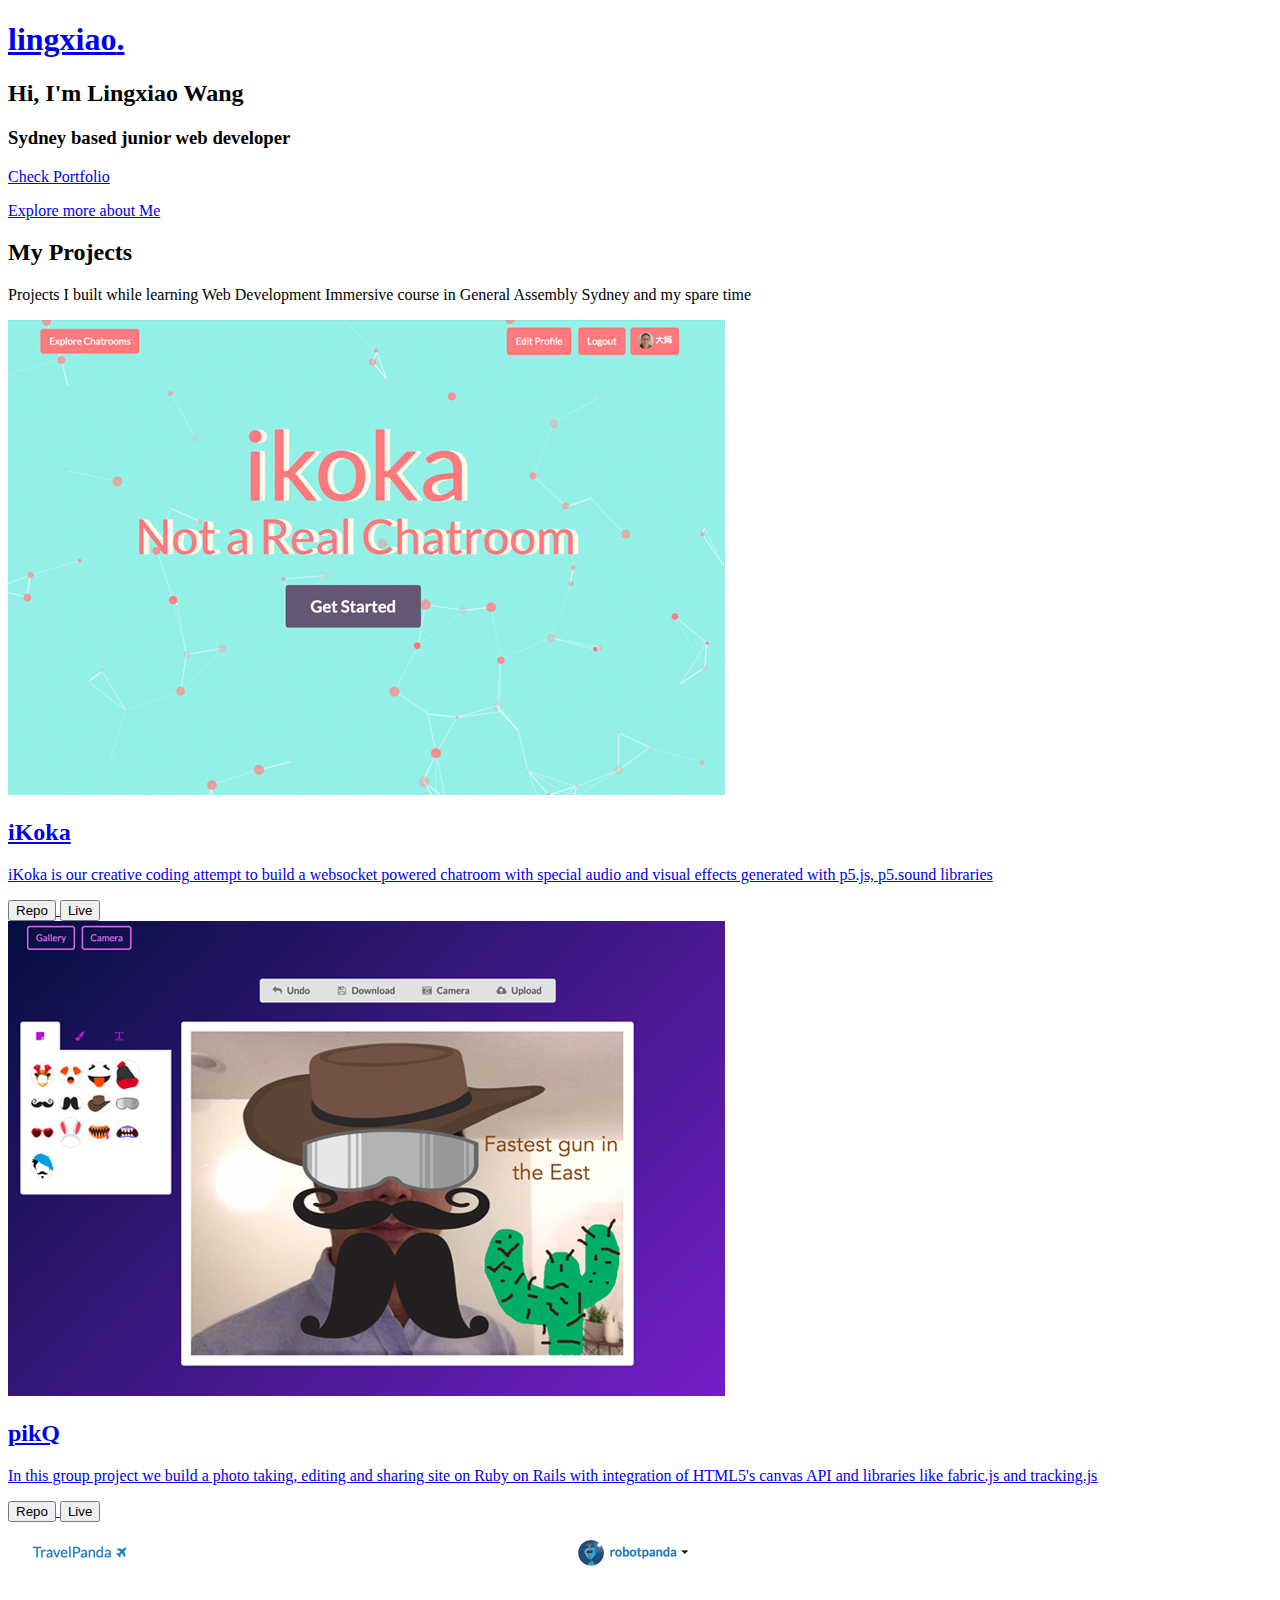
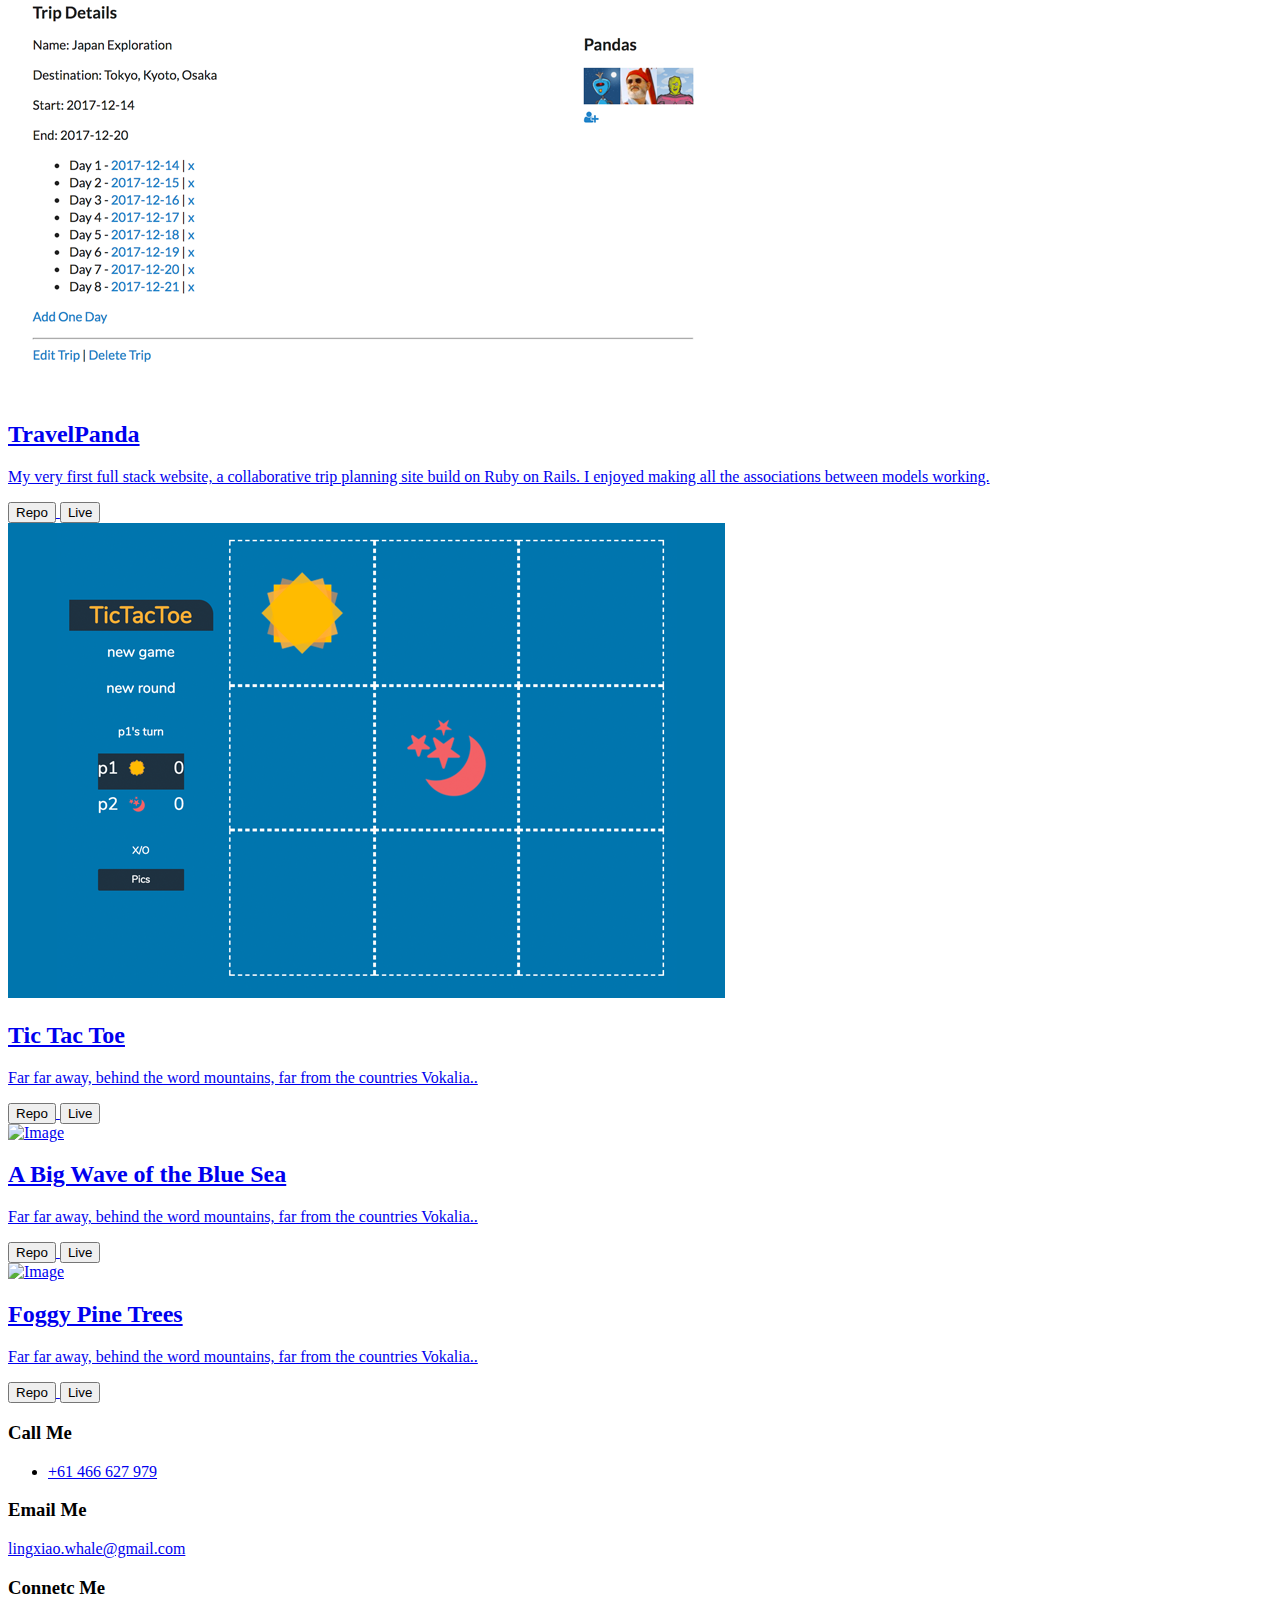
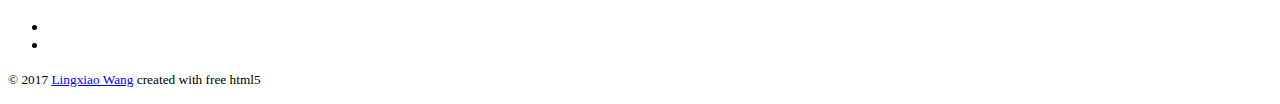
==== index.html @ 9fda2fe1 "meet" ====
<!DOCTYPE html>
	<head>
		<meta charset="utf-8">
		<meta http-equiv="X-UA-Compatible" content="IE=edge">
		<title>Lingxiao Wang</title>
		<meta name="viewport" content="width=device-width, initial-scale=1">

		<link href='https://fonts.googleapis.com/css?family=Roboto:400,100,300,600,400italic,700' rel='stylesheet' type='text/css'>
		<!-- Animate.css -->
		<link rel="stylesheet" href="css/animate.css">
		<!-- Flexslider -->
		<link rel="stylesheet" href="css/flexslider.css">
		<!-- Icomoon Icon Fonts-->
		<link rel="stylesheet" href="css/icomoon.css">
		<!-- Magnific Popup -->
		<link rel="stylesheet" href="css/magnific-popup.css">
		<!-- Bootstrap  -->
		<link rel="stylesheet" href="css/bootstrap.css">
		<!-- color theme: turquoise -->
		<link rel="stylesheet" href="css/turquoise.css">
		<!-- Modernizr JS -->
		<script src="js/modernizr-2.6.2.min.js"></script>
	</head>


	<body>

	<!-- Loader -->
	<div class="fh5co-loader"></div>

	<div id="fh5co-page">
		<section id="fh5co-header">
			<div class="container">
				<nav role="navigation">
					<h1 id="fh5co-logo"><a href="index.html">lingxiao<span>.</span></a></h1>
				</nav>
			</div>
		</section>
		<!-- #fh5co-header -->

		<section id="fh5co-hero" class="js-fullheight" style="background-image: url(images/hero_bg.jpg);" data-next="yes">
			<div class="fh5co-overlay"></div>
			<div class="container">
				<div class="fh5co-intro js-fullheight">
					<div class="fh5co-intro-text">
						<div class="fh5co-left-position">
							<h2 class="animate-box">Hi, I'm Lingxiao Wang</h2>
							<h3 class="animate-box">Sydney based junior web developer</h3>
							<p class="animate-box">
								<a href="#fh5co-projects" class="btn btn-primary">Check Portfolio</a>
							</p>
						</div>
					</div>
				</div>
			</div>
			<div class="fh5co-learn-more animate-box">
				<a href="#" class="scroll-btn">
					<span class="text">Explore more about Me</span>
					<span class="arrow"><i class="icon-chevron-down"></i></span>
				</a>
			</div>
		</section>
		<!-- END #fh5co-hero -->


		<section id="fh5co-projects">
			<div class="container">
				<div class="row row-bottom-padded-md">
					<div class="col-md-6 col-md-offset-3 text-center">
						<h2 class="fh5co-lead animate-box">My Projects</h2>
						<p class="fh5co-sub-lead animate-box">Projects I built while learning Web Development Immersive course in General Assembly Sydney and my spare time </p>
					</div>
				</div>
				<div class="row">

					<div class="col-md-4 col-sm-6 col-xxs-12 animate-box">
						<a href="images/img_ikoka.png" class="fh5co-project-item image-popup">
							<img src="images/img_ikoka.png" alt="Image" class="img-responsive">
							<div class="fh5co-text">
								<h2>iKoka</h2>
								<p>iKoka is our creative coding attempt to build a websocket powered chatroom with special audio and visual effects generated with p5.js, p5.sound libraries</p>
								<button href="https://github.com/unicar9/project3-ikoka" class="btn btn-primary">Repo</button>
								<button href="https://ikoka-ga.herokuapp.com/" class="btn btn-primary">Live</button>
							</div>
						</a>
					</div>

					<div class="col-md-4 col-sm-6 col-xxs-12 animate-box">
						<a href="images/img_pikq.png" class="fh5co-project-item image-popup">
							<img src="images/img_pikq.png" alt="Image" class="img-responsive">
							<div class="fh5co-text">
								<h2>pikQ</h2>
								<p> In this group project we build a photo taking, editing and sharing site on Ruby on Rails with integration of HTML5's canvas API and libraries like fabric.js and tracking.js</p>
								<button href="https://github.com/Ryan-ruan/project2" class="btn btn-primary">Repo</button>
								<button href="http://pikq.herokuapp.com/" class="btn btn-primary">Live</button>
							</div>
						</a>
					</div>

					<div class="col-md-4 col-sm-6 col-xxs-12 animate-box">
						<a href="images/img_panda.png" class="fh5co-project-item image-popup">
							<img src="images/img_panda.png" alt="Image" class="img-responsive">
							<div class="fh5co-text">
								<h2>TravelPanda</h2>
								<p>My very first full stack website, a collaborative trip planning site build on Ruby on Rails. I enjoyed making all the associations between models working.</p>
								<button href="https://github.com/douMax/project1" class="btn btn-primary">Repo</button>
								<button href="http://you-project.herokuapp.com/" class="btn btn-primary">Live</button>
							</div>
						</a>
					</div>

					<div class="col-md-4 col-sm-6 col-xxs-12 animate-box">
						<a href="images/img_tic.png" class="fh5co-project-item image-popup">
							<img src="images/img_tic.png" alt="Image" class="img-responsive">
							<div class="fh5co-text">
								<h2>Tic Tac Toe</h2>
								<p>Far far away, behind the word mountains, far from the countries Vokalia..</p>
								<button href="https://github.com/douMax/tictactoe" class="btn btn-primary">Repo</button>
								<button href="https://doumax.github.io/tictactoe/" class="btn btn-primary">Live</button>
							</div>
						</a>
					</div>

					<div class="col-md-4 col-sm-6 col-xxs-12 animate-box">
						<a href="images/img_5.jpg" class="fh5co-project-item image-popup">
							<img src="images/img_5.jpg" alt="Image" class="img-responsive">
							<div class="fh5co-text">
								<h2>A Big Wave of the Blue Sea</h2>
								<p>Far far away, behind the word mountains, far from the countries Vokalia..</p>
								<button href="#" class="btn btn-primary">Repo</button>
								<button href="#" class="btn btn-primary">Live</button>
							</div>
						</a>
					</div>

					<div class="col-md-4 col-sm-6 col-xxs-12 animate-box">
						<a href="images/img_6.jpg" class="fh5co-project-item image-popup">
							<img src="images/img_6.jpg" alt="Image" class="img-responsive">
							<div class="fh5co-text">
								<h2>Foggy Pine Trees</h2>
								<p>Far far away, behind the word mountains, far from the countries Vokalia..</p>
								<button href="#" class="btn btn-primary">Repo</button>
								<button href="#" class="btn btn-primary">Live</button>
							</div>
						</a>
					</div>


				</div>
			</div>
		</section>
		<!-- END #fh5co-projects -->




		<footer id="fh5co-footer">
			<div class="container">
				<div class="row row-bottom-padded-md">
					<div class="col-md-3 col-sm-6 col-xs-12 animate-box">
						<div class="fh5co-footer-widget">
							<h3>Call Me</h3>
							<ul class="fh5co-links">
								<li><a href="#">+61 466 627 979</a></li>
							</ul>
						</div>
					</div>


					<div class="col-md-3 col-sm-6 col-xs-12 animate-box">
						<div class="fh5co-footer-widget">
							<h3>Email Me</h3>
							<p>
								<a href="mailto:lingxiao.whale@gmail.com">lingxiao.whale@gmail.com</a>
							</p>
						</div>
					</div>

					<div class="col-md-3 col-sm-6 col-xs-12 animate-box">
						<div class="fh5co-footer-widget">
							<h3>Connetc Me</h3>
							<ul class="fh5co-social">
								<li><a href="https://www.linkedin.com/in/lingxiao-w/" target="_blank"><i class="icon-linkedin"></i></a></li>
								<li><a href="https://github.com/douMax" target="_blank"><i class="icon-github"></i></a></li>
							</ul>
						</div>
					</div>

				</div>

			</div>
			<div class="fh5co-copyright animate-box">
				<div class="container">
					<div class="row">
						<div class="col-md-12">
							<p class="fh5co-left"><small>&copy; 2017 <a href="index.html">Lingxiao Wang</a> created with free html5</small></p>

						</div>
					</div>
				</div>
			</div>
		</footer>
		<!-- END #fh5co-footer -->
	</div>
	<!-- END #fh5co-page -->



	<!-- jQuery -->
	<script src="js/jquery.min.js"></script>
	<!-- jQuery Easing -->
	<script src="js/jquery.easing.1.3.js"></script>
	<!-- Bootstrap -->
	<script src="js/bootstrap.min.js"></script>
	<!-- Waypoints -->
	<script src="js/jquery.waypoints.min.js"></script>
	<!-- Flexslider -->
	<script src="js/jquery.flexslider-min.js"></script>
	<!-- Magnific Popup -->
	<script src="js/jquery.magnific-popup.min.js"></script>
	<script src="js/magnific-popup-options.js"></script>


	<!-- Main JS  -->
	<script src="js/main.js"></script>


	</body>
</html>
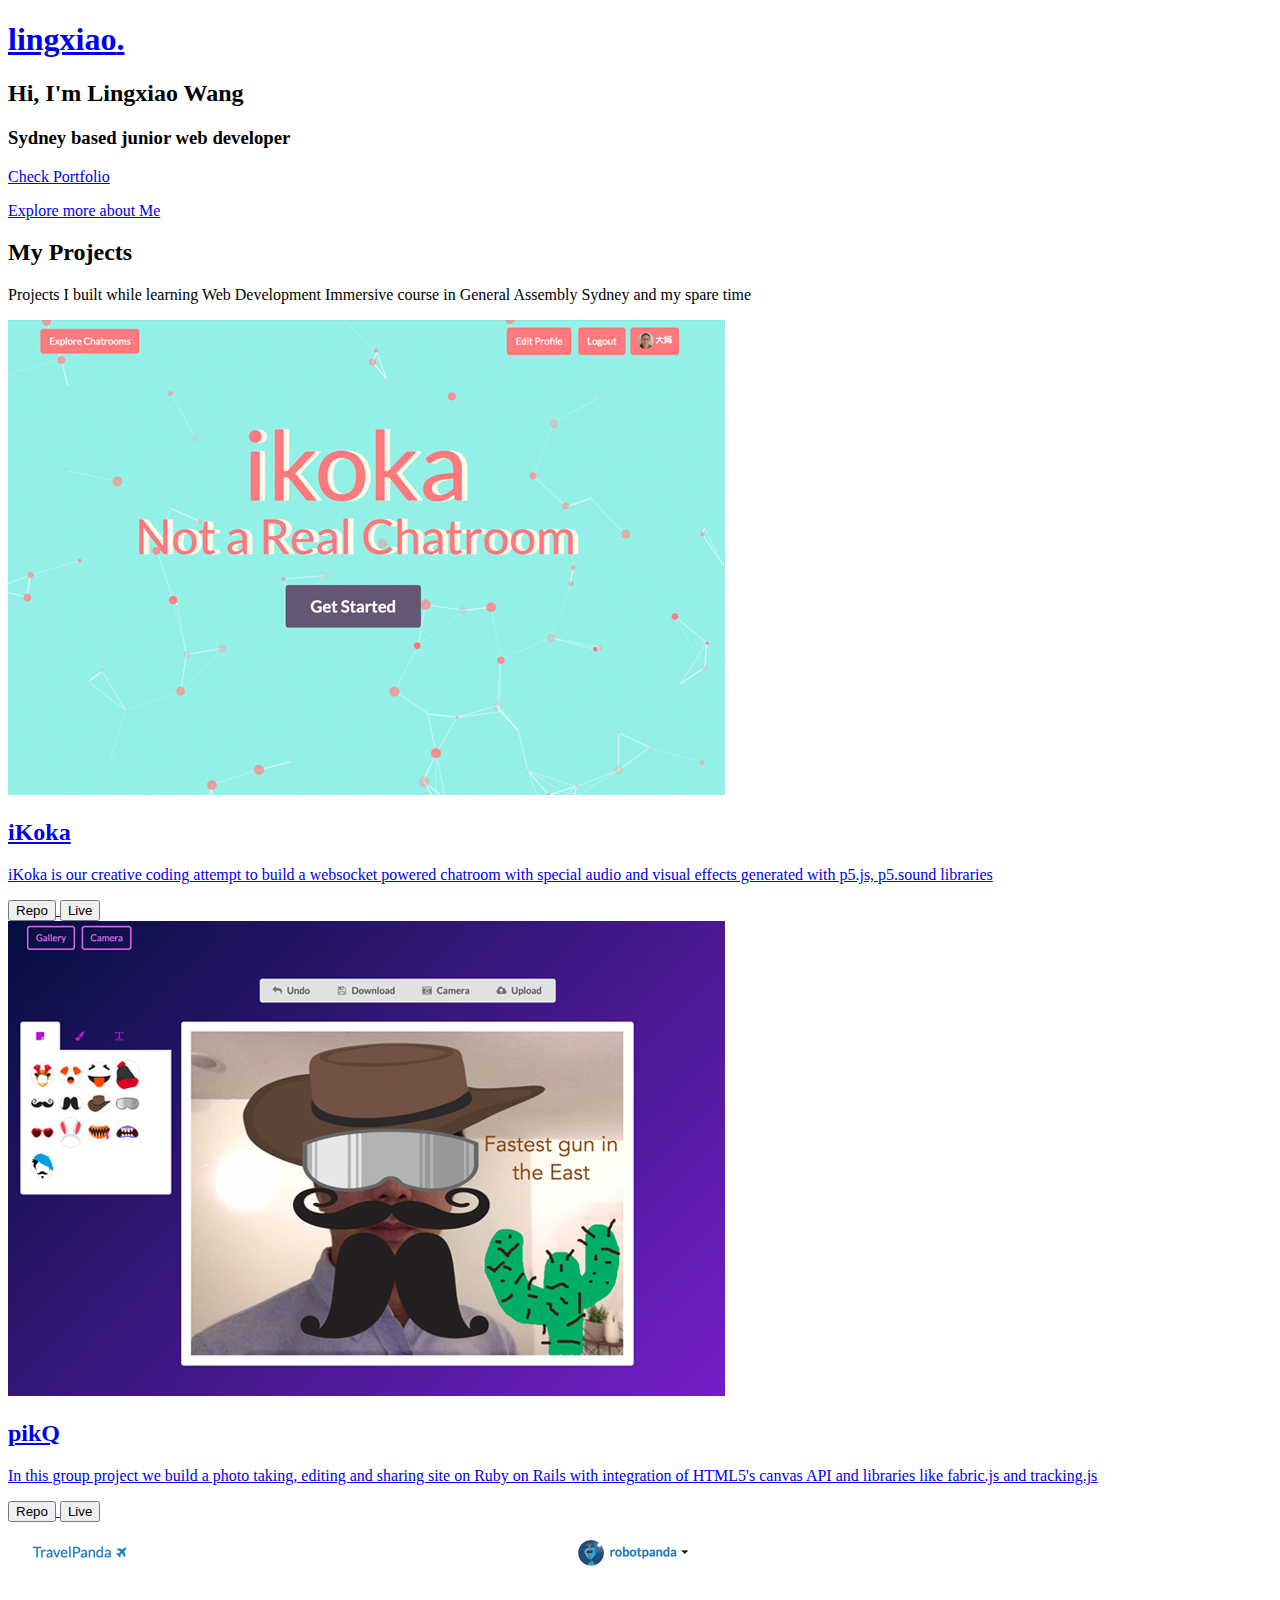
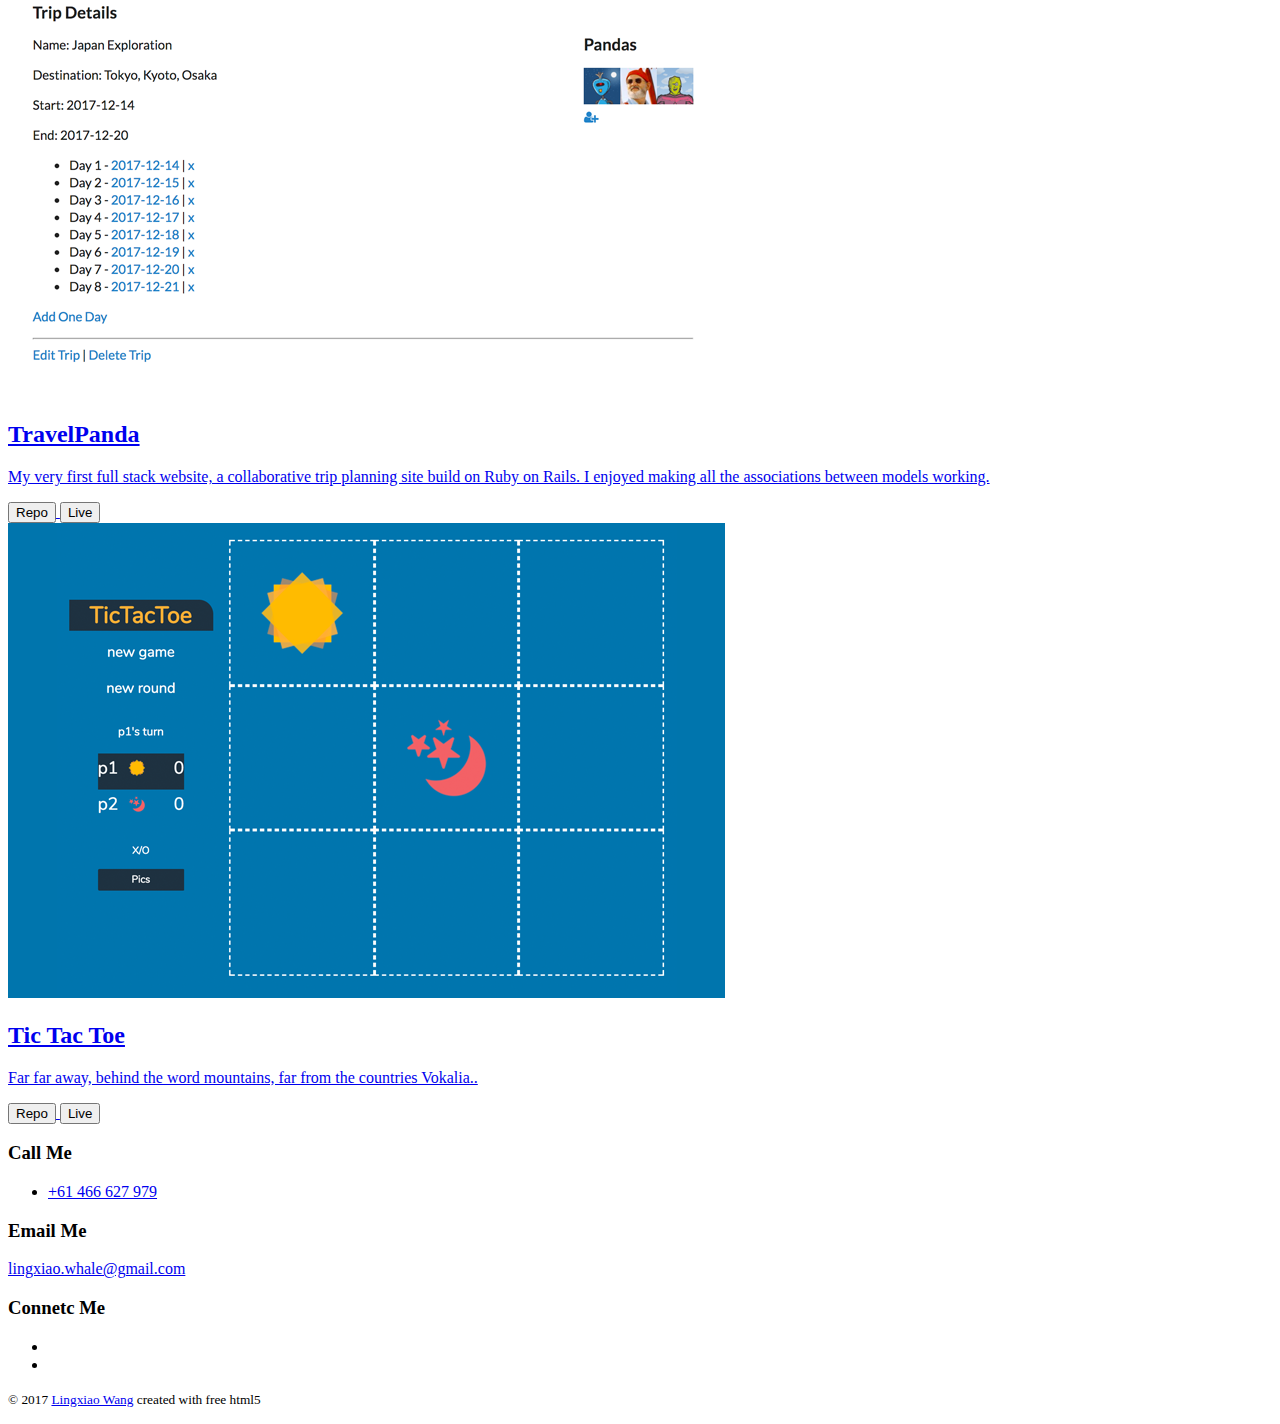
==== commit c86c764d: "ha" ====
--- a/index.html
+++ b/index.html
@@ -122,29 +122,6 @@
 						</a>
 					</div>
 
-					<div class="col-md-4 col-sm-6 col-xxs-12 animate-box">
-						<a href="images/img_5.jpg" class="fh5co-project-item image-popup">
-							<img src="images/img_5.jpg" alt="Image" class="img-responsive">
-							<div class="fh5co-text">
-								<h2>A Big Wave of the Blue Sea</h2>
-								<p>Far far away, behind the word mountains, far from the countries Vokalia..</p>
-								<button href="#" class="btn btn-primary">Repo</button>
-								<button href="#" class="btn btn-primary">Live</button>
-							</div>
-						</a>
-					</div>
-
-					<div class="col-md-4 col-sm-6 col-xxs-12 animate-box">
-						<a href="images/img_6.jpg" class="fh5co-project-item image-popup">
-							<img src="images/img_6.jpg" alt="Image" class="img-responsive">
-							<div class="fh5co-text">
-								<h2>Foggy Pine Trees</h2>
-								<p>Far far away, behind the word mountains, far from the countries Vokalia..</p>
-								<button href="#" class="btn btn-primary">Repo</button>
-								<button href="#" class="btn btn-primary">Live</button>
-							</div>
-						</a>
-					</div>
 
 
 				</div>
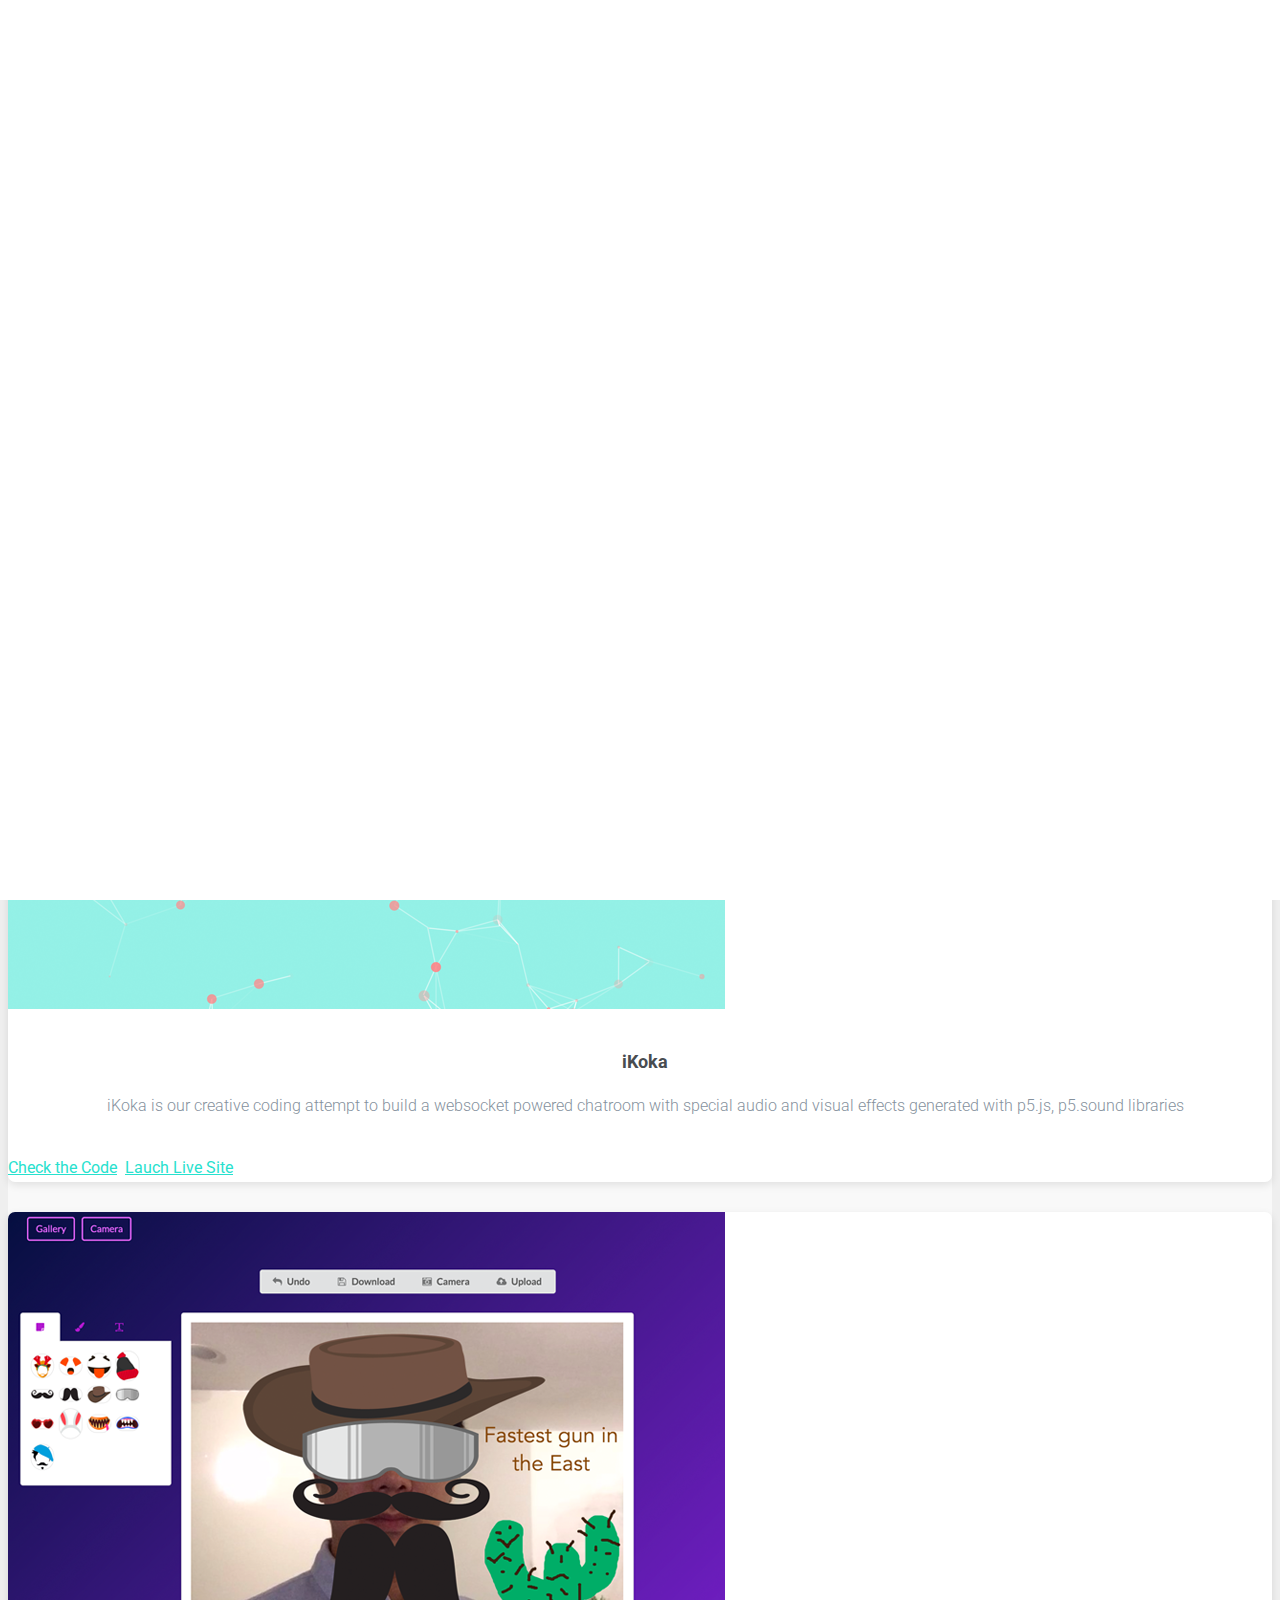
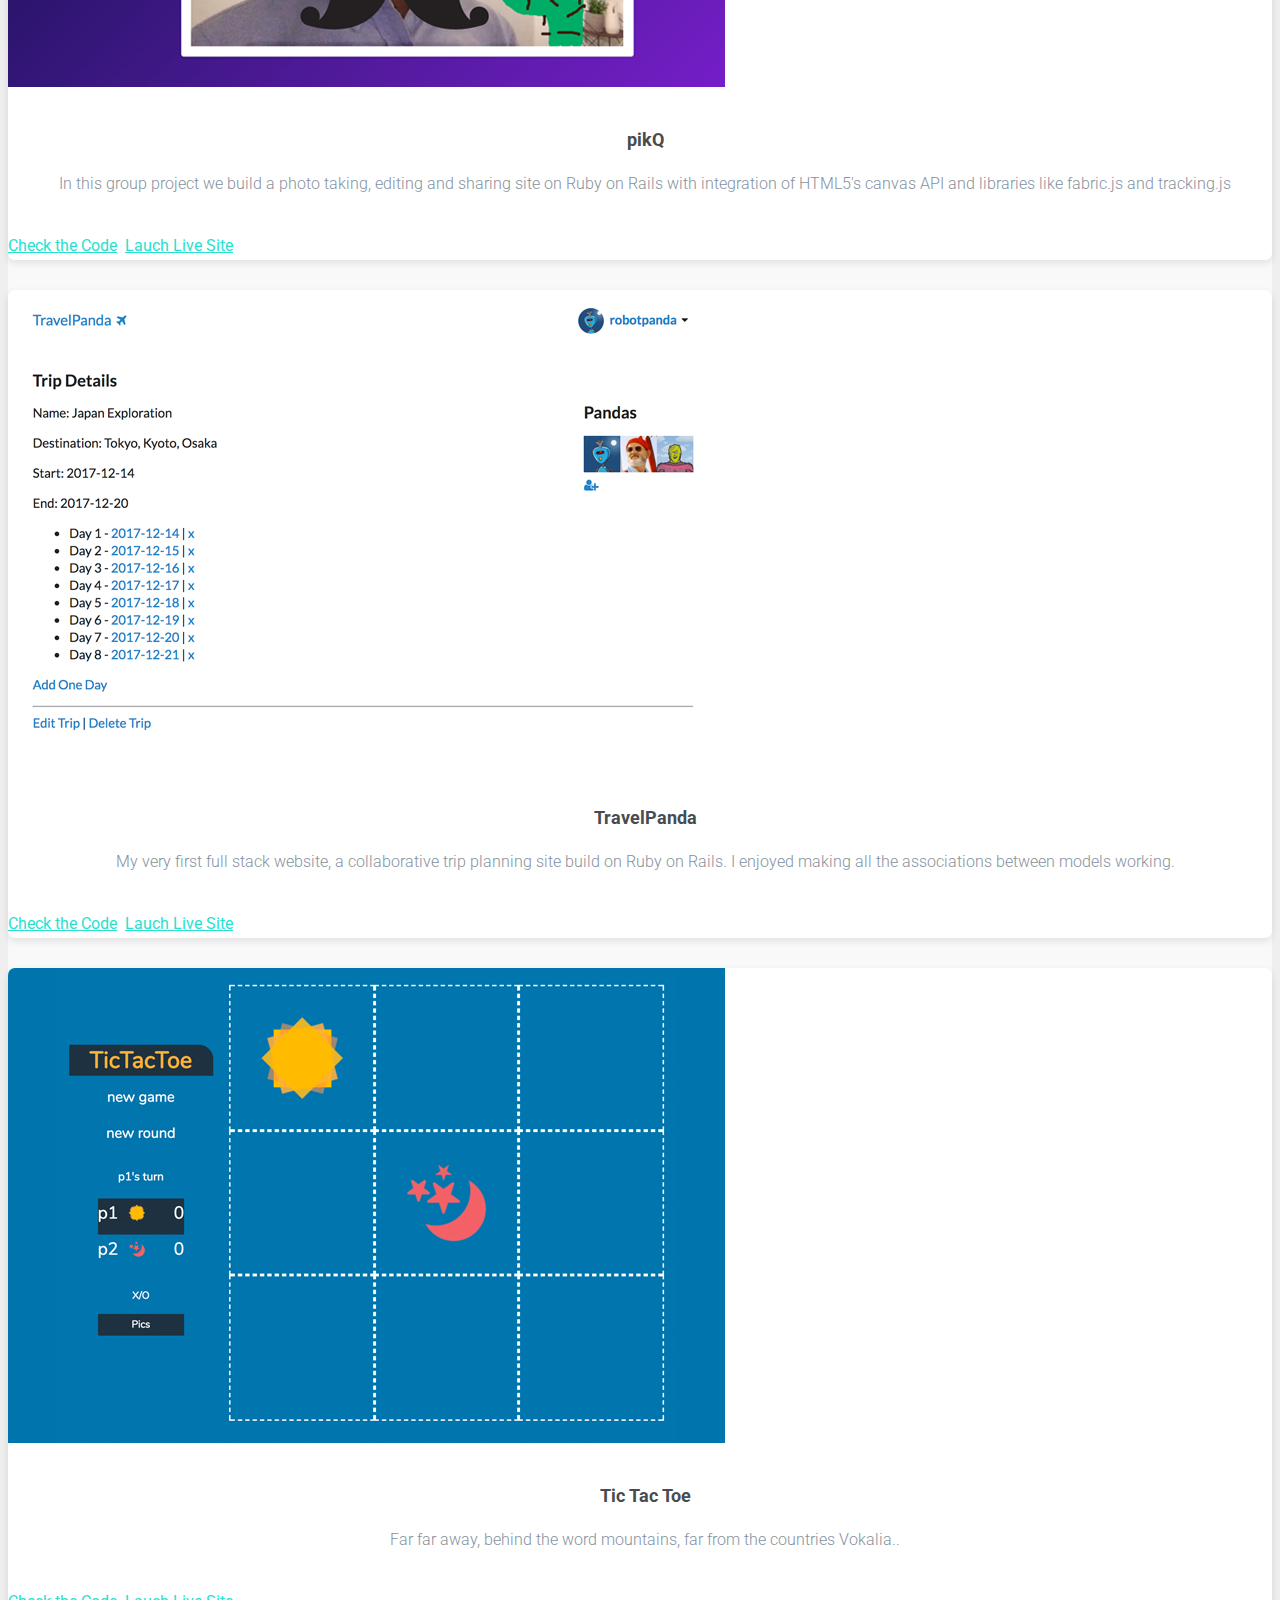
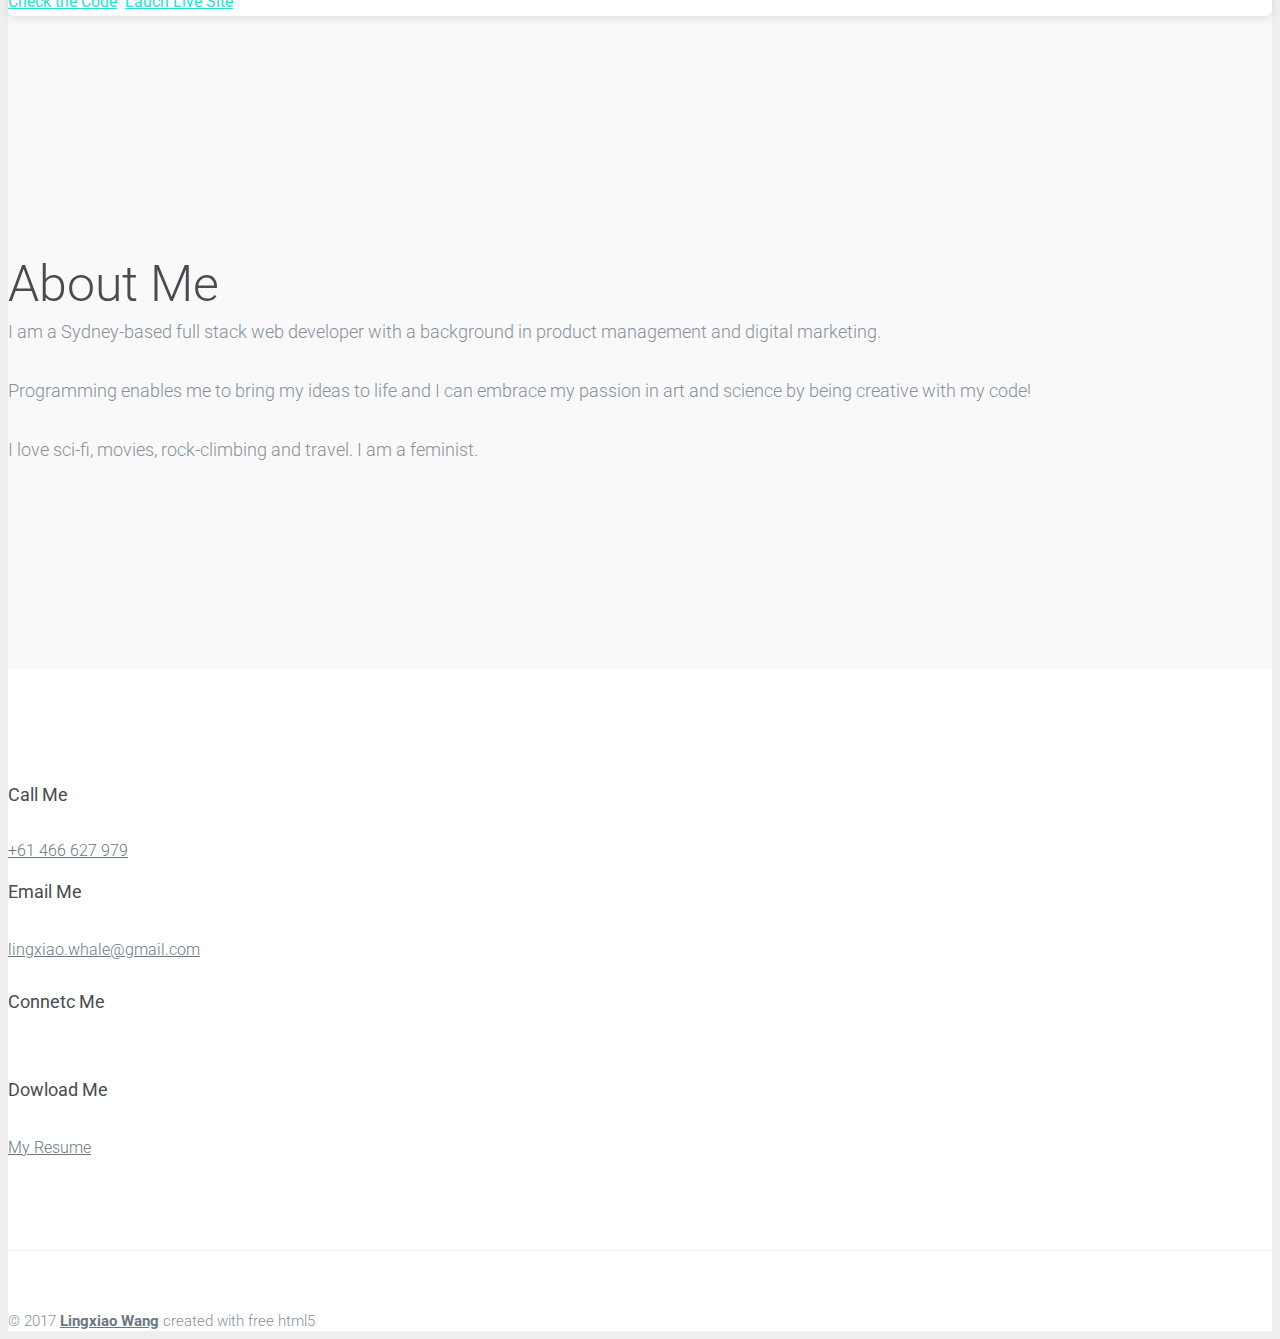
==== commit e10a5494: "hoho" ====
--- a/index.html
+++ b/index.html
@@ -75,59 +75,81 @@
 				<div class="row">
 
 					<div class="col-md-4 col-sm-6 col-xxs-12 animate-box">
-						<a href="images/img_ikoka.png" class="fh5co-project-item image-popup">
+						<div href="images/img_ikoka.png" class="fh5co-project-item">
 							<img src="images/img_ikoka.png" alt="Image" class="img-responsive">
 							<div class="fh5co-text">
 								<h2>iKoka</h2>
 								<p>iKoka is our creative coding attempt to build a websocket powered chatroom with special audio and visual effects generated with p5.js, p5.sound libraries</p>
-								<button href="https://github.com/unicar9/project3-ikoka" class="btn btn-primary">Repo</button>
-								<button href="https://ikoka-ga.herokuapp.com/" class="btn btn-primary">Live</button>
-							</div>
-						</a>
-					</div>
-
-					<div class="col-md-4 col-sm-6 col-xxs-12 animate-box">
-						<a href="images/img_pikq.png" class="fh5co-project-item image-popup">
+							</div>
+							<div class="btn-group btn-block">
+								<a href="https://github.com/unicar9/project3-ikoka" class="btn centered btn-outline-primary btn-block">Check the Code</a>
+								<a href="https://ikoka-ga.herokuapp.com/" class="btn centered btn-outline-primary btn-block">Lauch Live Site</a>
+							</div>
+						</div>
+					</div>
+
+					<div class="col-md-4 col-sm-6 col-xxs-12 animate-box">
+						<div href="images/img_pikq.png" class="fh5co-project-item">
 							<img src="images/img_pikq.png" alt="Image" class="img-responsive">
 							<div class="fh5co-text">
 								<h2>pikQ</h2>
 								<p> In this group project we build a photo taking, editing and sharing site on Ruby on Rails with integration of HTML5's canvas API and libraries like fabric.js and tracking.js</p>
-								<button href="https://github.com/Ryan-ruan/project2" class="btn btn-primary">Repo</button>
-								<button href="http://pikq.herokuapp.com/" class="btn btn-primary">Live</button>
-							</div>
-						</a>
-					</div>
-
-					<div class="col-md-4 col-sm-6 col-xxs-12 animate-box">
-						<a href="images/img_panda.png" class="fh5co-project-item image-popup">
+							</div>
+							<div class="btn-group btn-block">
+								<a href="https://github.com/Ryan-ruan/project2" class="btn centered btn-outline-primary btn-block">Check the Code</a>
+								<a href="http://pikq.herokuapp.com/" class="btn centered btn-outline-primary btn-block">Lauch Live Site</a>
+							</div>
+						</div>
+					</div>
+
+					<div class="col-md-4 col-sm-6 col-xxs-12 animate-box">
+						<div href="images/img_panda.png" class="fh5co-project-item">
 							<img src="images/img_panda.png" alt="Image" class="img-responsive">
 							<div class="fh5co-text">
 								<h2>TravelPanda</h2>
 								<p>My very first full stack website, a collaborative trip planning site build on Ruby on Rails. I enjoyed making all the associations between models working.</p>
-								<button href="https://github.com/douMax/project1" class="btn btn-primary">Repo</button>
-								<button href="http://you-project.herokuapp.com/" class="btn btn-primary">Live</button>
-							</div>
-						</a>
-					</div>
-
-					<div class="col-md-4 col-sm-6 col-xxs-12 animate-box">
-						<a href="images/img_tic.png" class="fh5co-project-item image-popup">
+							</div>
+							<div class="btn-group btn-block">
+								<a href="https://github.com/douMax/project1" class="btn centered btn-outline-primary btn-block">Check the Code</a>
+								<a href="http://you-project.herokuapp.com/" class="btn centered btn-outline-primary btn-block">Lauch Live Site</a>
+							</div>
+						</div>
+					</div>
+
+					<div class="col-md-4 col-sm-6 col-xxs-12 animate-box">
+						<div href="images/img_tic.png" class="fh5co-project-item">
 							<img src="images/img_tic.png" alt="Image" class="img-responsive">
 							<div class="fh5co-text">
 								<h2>Tic Tac Toe</h2>
 								<p>Far far away, behind the word mountains, far from the countries Vokalia..</p>
-								<button href="https://github.com/douMax/tictactoe" class="btn btn-primary">Repo</button>
-								<button href="https://doumax.github.io/tictactoe/" class="btn btn-primary">Live</button>
-							</div>
-						</a>
-					</div>
-
-
-
-				</div>
-			</div>
-		</section>
-		<!-- END #fh5co-projects -->
+							</div>
+							<div class="btn-group btn-block">
+								<a href="https://github.com/douMax/tictactoe" class="btn centered btn-outline-primary btn-block">Check the Code</a>
+								<a href="https://doumax.github.io/tictactoe/" class="btn centered btn-outline-primary btn-block">Lauch Live Site</a>
+							</div>
+						</div>
+					</div>
+
+
+
+				</div>
+			</div>
+		</section>
+
+		<section id="fh5co-projects">
+			<div class="container">
+				<div class="row row-bottom-padded-md">
+					<div class="col-md-6 col-md-offset-3 text-center">
+						<h2 class="fh5co-lead animate-box">About Me</h2>
+						<p class="fh5co-sub-lead animate-box">I am a Sydney-based full stack web developer with a background in product management and digital marketing. </p>
+						<p class="fh5co-sub-lead animate-box">Programming enables me to bring my ideas to life and I can embrace my passion in art and science by being creative with my code!</p>
+						<p class="fh5co-sub-lead animate-box">I love sci-fi, movies, rock-climbing and travel. I am a feminist.</p>
+					</div>
+				</div>
+			</div>
+
+		</section>
+		<!-- END #fh5co-aboutme -->
 
 
 
@@ -161,6 +183,15 @@
 								<li><a href="https://www.linkedin.com/in/lingxiao-w/" target="_blank"><i class="icon-linkedin"></i></a></li>
 								<li><a href="https://github.com/douMax" target="_blank"><i class="icon-github"></i></a></li>
 							</ul>
+						</div>
+					</div>
+
+					<div class="col-md-3 col-sm-6 col-xs-12 animate-box">
+						<div class="fh5co-footer-widget">
+							<h3>Dowload Me</h3>
+							<p>
+								<a href="https://drive.google.com/file/d/0B2tK5JuphobEVXV2VXJrYzl0N3M/view?usp=sharing" target="_blank">My Resume</a>
+							</p>
 						</div>
 					</div>
 
--- a/css/turquoise.css
+++ b/css/turquoise.css
@@ -0,0 +1,1439 @@
+@font-face {
+  font-family: 'icomoon';
+  src: url("../fonts/icomoon/icomoon.eot?srf3rx");
+  src: url("../fonts/icomoon/icomoon.eot?srf3rx#iefix") format("embedded-opentype"), url("../fonts/icomoon/icomoon.ttf?srf3rx") format("truetype"), url("../fonts/icomoon/icomoon.woff?srf3rx") format("woff"), url("../fonts/icomoon/icomoon.svg?srf3rx#icomoon") format("svg");
+  font-weight: normal;
+  font-style: normal;
+}
+
+
+
+body {
+  font-family: "Roboto", Arial, sans-serif;
+  font-size: 16px;
+  line-height: 28px;
+  font-weight: 300;
+  color: #85919d;
+  height: 100%;
+  position: relative;
+}
+body.fh5co-overflow {
+  overflow-x: auto;
+}
+
+a {
+  color: #27E1CE;
+  -webkit-transition: 0.5s;
+  -o-transition: 0.5s;
+  transition: 0.5s;
+}
+a:hover, a:active, a:focus {
+  color: #27E1CE;
+  outline: none;
+  text-decoration: none;
+}
+
+p, figure {
+  margin-bottom: 1.5em;
+}
+
+h1, h2, h3, h4, h5, h6 {
+  color: #484c50;
+  font-family: "Roboto", Arial, sans-serif;
+  font-weight: 400;
+  margin: 0 0 30px 0;
+}
+
+::-webkit-selection {
+  color: #818892;
+  background: #f9f6f0;
+}
+
+::-moz-selection {
+  color: #818892;
+  background: #f9f6f0;
+}
+
+::selection {
+  color: #818892;
+  background: #f9f6f0;
+}
+
+.btn {
+  margin-right: 4px;
+  margin-bottom: 4px;
+  font-family: "Roboto", Arial, sans-serif;
+  font-size: 16px;
+  font-weight: 400;
+  -webkit-border-radius: 4px;
+  -moz-border-radius: 4px;
+  -ms-border-radius: 4px;
+  border-radius: 4px;
+  -webkit-transition: 0.5s;
+  -o-transition: 0.5s;
+  transition: 0.5s;
+}
+.btn.btn-md {
+  padding: 10px 20px !important;
+}
+.btn.btn-lg {
+  padding: 18px 36px !important;
+}
+.btn:hover, .btn:active, .btn:focus {
+  box-shadow: none !important;
+  outline: none !important;
+}
+
+.btn-primary {
+  background: #27E1CE;
+  color: #fff;
+  border: 2px solid #27E1CE;
+}
+.btn-primary:hover, .btn-primary:focus, .btn-primary:active {
+  background: #3de4d3 !important;
+  border-color: #3de4d3 !important;
+}
+.btn-primary.btn-outline {
+  background: transparent;
+  color: #27E1CE;
+  border: 2px solid #27E1CE;
+}
+.btn-primary.btn-outline:hover, .btn-primary.btn-outline:focus, .btn-primary.btn-outline:active {
+  background: #27E1CE;
+  color: #fff;
+}
+
+.btn-success {
+  background: #5cb85c;
+  color: #fff;
+  border: 2px solid #5cb85c;
+}
+.btn-success:hover, .btn-success:focus, .btn-success:active {
+  background: #4cae4c !important;
+  border-color: #4cae4c !important;
+}
+.btn-success.btn-outline {
+  background: transparent;
+  color: #5cb85c;
+  border: 2px solid #5cb85c;
+}
+.btn-success.btn-outline:hover, .btn-success.btn-outline:focus, .btn-success.btn-outline:active {
+  background: #5cb85c;
+  color: #fff;
+}
+
+.btn-info {
+  background: #5bc0de;
+  color: #fff;
+  border: 2px solid #5bc0de;
+}
+.btn-info:hover, .btn-info:focus, .btn-info:active {
+  background: #46b8da !important;
+  border-color: #46b8da !important;
+}
+.btn-info.btn-outline {
+  background: transparent;
+  color: #5bc0de;
+  border: 2px solid #5bc0de;
+}
+.btn-info.btn-outline:hover, .btn-info.btn-outline:focus, .btn-info.btn-outline:active {
+  background: #5bc0de;
+  color: #fff;
+}
+
+.btn-warning {
+  background: #f0ad4e;
+  color: #fff;
+  border: 2px solid #f0ad4e;
+}
+.btn-warning:hover, .btn-warning:focus, .btn-warning:active {
+  background: #eea236 !important;
+  border-color: #eea236 !important;
+}
+.btn-warning.btn-outline {
+  background: transparent;
+  color: #f0ad4e;
+  border: 2px solid #f0ad4e;
+}
+.btn-warning.btn-outline:hover, .btn-warning.btn-outline:focus, .btn-warning.btn-outline:active {
+  background: #f0ad4e;
+  color: #fff;
+}
+
+.btn-danger {
+  background: #d9534f;
+  color: #fff;
+  border: 2px solid #d9534f;
+}
+.btn-danger:hover, .btn-danger:focus, .btn-danger:active {
+  background: #d43f3a !important;
+  border-color: #d43f3a !important;
+}
+.btn-danger.btn-outline {
+  background: transparent;
+  color: #d9534f;
+  border: 2px solid #d9534f;
+}
+.btn-danger.btn-outline:hover, .btn-danger.btn-outline:focus, .btn-danger.btn-outline:active {
+  background: #d9534f;
+  color: #fff;
+}
+
+.btn-outline {
+  background: none;
+  border: 2px solid gray;
+  font-size: 16px;
+  -webkit-transition: 0.3s;
+  -o-transition: 0.3s;
+  transition: 0.3s;
+}
+.btn-outline:hover, .btn-outline:focus, .btn-outline:active {
+  box-shadow: none;
+}
+
+.form-control {
+  box-shadow: none;
+  background: transparent;
+  border: 2px solid rgba(0, 0, 0, 0.1);
+  height: 54px;
+  font-size: 18px;
+  font-weight: 300;
+}
+.form-control:active, .form-control:focus {
+  outline: none;
+  box-shadow: none;
+  border-color: #27E1CE;
+}
+
+body {
+  background: #efefef url(../images/white_wave.png) repeat;
+}
+@media only screen and (-webkit-min-device-pixel-ratio: 2), only screen and (min--moz-device-pixel-ratio: 2), only screen and (-o-min-device-pixel-ratio: 2 / 1), only screen and (min-device-pixel-ratio: 2), only screen and (min-resolution: 192dpi), only screen and (min-resolution: 2dppx) {
+  body {
+    background: #efefef url(../images/white_wave_@2X.png) repeat;
+  }
+}
+
+.boxed #fh5co-page {
+  max-width: 1340px;
+  max-width: 1140px;
+  margin: 0 auto;
+  background: #fff;
+  -webkit-box-shadow: 0px 3px 8px 0px rgba(0, 0, 0, 0.1);
+  -moz-box-shadow: 0px 3px 8px 0px rgba(0, 0, 0, 0.1);
+  -ms-box-shadow: 0px 3px 8px 0px rgba(0, 0, 0, 0.1);
+  -o-box-shadow: 0px 3px 8px 0px rgba(0, 0, 0, 0.1);
+  box-shadow: 0px 3px 8px 0px rgba(0, 0, 0, 0.1);
+}
+@media screen and (max-width: 1200px) {
+  .boxed #fh5co-page {
+    max-width: 1060px;
+    max-width: 960px;
+  }
+}
+.boxed #fh5co-page .container {
+  max-width: 1140px;
+  max-width: 960px;
+  margin: 0 auto;
+}
+@media screen and (max-width: 1200px) {
+  .boxed #fh5co-page .container {
+    max-width: 960px;
+    max-width: 780px;
+  }
+}
+
+#fh5co-header {
+  position: absolute;
+  width: 100%;
+  left: 0;
+  padding-top: 50px;
+  z-index: 12;
+}
+@media screen and (max-width: 768px) {
+  #fh5co-header {
+    padding-top: 30px;
+  }
+}
+#fh5co-header #fh5co-logo {
+  text-align: center;
+  display: block;
+  position: absolute;
+  width: 100%;
+  left: 0;
+  top: -12px;
+  z-index: 1;
+}
+#fh5co-header #fh5co-logo a {
+  font-size: 30px;
+  font-weight: 500;
+  color: white;
+}
+#fh5co-header #fh5co-logo a span {
+  color: #27E1CE;
+}
+#fh5co-header nav {
+  position: relative;
+}
+#fh5co-header nav ul {
+  padding: 0;
+  margin: 0;
+  z-index: 2;
+  position: relative;
+}
+@media screen and (max-width: 768px) {
+  #fh5co-header nav ul {
+    display: none;
+  }
+}
+#fh5co-header nav ul li {
+  display: inline;
+}
+#fh5co-header nav ul li a {
+  font-size: 18px;
+  color: rgba(255, 255, 255, 0.5);
+  font-weight: 400;
+}
+#fh5co-header nav ul li a:hover {
+  color: white;
+}
+#fh5co-header nav ul li.fh5co-cta-btn a {
+  position: relative;
+  border-bottom: none;
+  padding: 7px 20px;
+  border: 2px solid rgba(255, 255, 255, 0.5);
+  -webkit-border-radius: 7px;
+  -moz-border-radius: 7px;
+  -ms-border-radius: 7px;
+  border-radius: 7px;
+}
+#fh5co-header nav ul li.fh5co-cta-btn a:hover {
+  border: 2px solid white;
+}
+#fh5co-header nav ul li.active a {
+  color: white;
+}
+#fh5co-header nav ul.left-menu li {
+  margin-right: 30px;
+}
+#fh5co-header nav ul.right-menu li {
+  margin-left: 30px;
+}
+
+#fh5co-hero {
+  background-color: transparent;
+  background-size: cover;
+  background-attachment: fixed;
+  background-repeat: no-repeat;
+  position: relative;
+  width: 100%;
+}
+@media screen and (max-width: 480px) {
+  #fh5co-hero {
+    height: 450px;
+  }
+}
+#fh5co-hero .fh5co-overlay {
+  position: absolute;
+  top: 0;
+  left: 0;
+  right: 0;
+  bottom: 0;
+  background: #2a2d36;
+  opacity: .54;
+  z-index: 9;
+}
+#fh5co-hero .fh5co-intro {
+  display: table;
+  width: 100%;
+  z-index: 10;
+  position: relative;
+}
+@media screen and (max-width: 480px) {
+  #fh5co-hero .fh5co-intro {
+    height: 450px;
+  }
+}
+#fh5co-hero .fh5co-intro > div {
+  vertical-align: middle;
+  display: table-cell;
+}
+#fh5co-hero .fh5co-intro > div .fh5co-left-position {
+  width: 65%;
+  float: left;
+}
+@media screen and (max-width: 992px) {
+  #fh5co-hero .fh5co-intro > div .fh5co-left-position {
+    width: 100%;
+  }
+}
+#fh5co-hero .fh5co-intro > div .fh5co-center-position {
+  width: 65%;
+  text-align: center;
+  margin: 0 auto;
+}
+@media screen and (max-width: 992px) {
+  #fh5co-hero .fh5co-intro > div .fh5co-center-position {
+    width: 100%;
+    text-align: center;
+  }
+}
+#fh5co-hero .fh5co-intro > div .fh5co-right-position {
+  width: 65%;
+  float: right;
+  text-align: right;
+}
+@media screen and (max-width: 992px) {
+  #fh5co-hero .fh5co-intro > div .fh5co-right-position {
+    width: 100%;
+    text-align: left;
+  }
+}
+#fh5co-hero .fh5co-intro > div h2 {
+  font-size: 70px;
+  line-height: 87px;
+  font-weight: 100;
+  color: white;
+}
+@media screen and (max-width: 992px) {
+  #fh5co-hero .fh5co-intro > div h2 {
+    font-size: 40px;
+    line-height: 57px;
+    text-align: center;
+  }
+}
+#fh5co-hero .fh5co-intro > div h3 {
+  font-weight: 100;
+  font-size: 30px;
+  line-height: 45px;
+  color: white;
+}
+@media screen and (max-width: 992px) {
+  #fh5co-hero .fh5co-intro > div h3 {
+    font-size: 24px;
+    line-height: 37px;
+    text-align: center;
+  }
+}
+#fh5co-hero .fh5co-intro > div .btn-outline, #fh5co-hero .fh5co-intro > div .btn-primary {
+  padding: 20px 30px !important;
+  min-width: 200px;
+  font-size: 18px;
+}
+@media screen and (max-width: 480px) {
+  #fh5co-hero .fh5co-intro > div .btn-outline, #fh5co-hero .fh5co-intro > div .btn-primary {
+    padding: 10px 30px !important;
+    width: 100%;
+  }
+}
+#fh5co-hero .fh5co-intro > div .btn-outline {
+  border-color: rgba(255, 255, 255, 0.2);
+  color: white;
+  background-color: rgba(255, 255, 255, 0.1);
+}
+#fh5co-hero .fh5co-intro > div .btn-outline:hover {
+  border-color: rgba(255, 255, 255, 0.4);
+  color: white;
+  background-color: rgba(255, 255, 255, 0.2);
+}
+#fh5co-hero .fh5co-learn-more {
+  position: absolute;
+  bottom: -25px;
+  left: 50%;
+  z-index: 12;
+  text-align: center;
+}
+#fh5co-hero .fh5co-learn-more a {
+  display: block;
+}
+#fh5co-hero .fh5co-learn-more a .text {
+  display: block;
+  color: rgba(255, 255, 255, 0.5);
+  margin-bottom: 20px;
+}
+#fh5co-hero .fh5co-learn-more a .arrow {
+  display: block;
+  width: 50px;
+  height: 50px;
+  margin: 0 auto;
+  background: #27E1CE;
+  -webkit-border-radius: 50%;
+  -moz-border-radius: 50%;
+  -ms-border-radius: 50%;
+  border-radius: 50%;
+}
+#fh5co-hero .fh5co-learn-more a .arrow i {
+  top: 10px;
+  position: relative;
+  color: #fff;
+  vertical-align: middle;
+}
+
+.no-js-fullheight {
+  height: 620px;
+}
+@media screen and (max-width: 768px) {
+  .no-js-fullheight {
+    height: inherit;
+    padding: 3em 0;
+  }
+}
+
+.fh5co-lead {
+  font-size: 50px;
+  font-weight: 300;
+  color: #484c50;
+  margin-bottom: 10px;
+}
+@media screen and (max-width: 768px) {
+  .fh5co-lead {
+    font-size: 35px;
+  }
+}
+
+.fh5co-sub-lead {
+  font-size: 18px;
+  line-height: 32px;
+  font-weight: 300;
+}
+
+#fh5co-features,
+#fh5co-features-2,
+#fh5co-features-3,
+#fh5co-features-4,
+#fh5co-projects,
+#fh5co-testimonials,
+#fh5co-about,
+#fh5co-subscribe,
+#fh5co-info,
+#fh5co-pricing,
+#fh5co-faqs,
+#fh5co-footer {
+  background-color: #fff;
+  padding: 7em 0;
+}
+@media screen and (max-width: 768px) {
+  #fh5co-features,
+  #fh5co-features-2,
+  #fh5co-features-3,
+  #fh5co-features-4,
+  #fh5co-projects,
+  #fh5co-testimonials,
+  #fh5co-about,
+  #fh5co-subscribe,
+  #fh5co-info,
+  #fh5co-pricing,
+  #fh5co-faqs,
+  #fh5co-footer {
+    padding: 3em 0;
+  }
+}
+
+#fh5co-projects {
+  background: #f9f9f9;
+}
+#fh5co-projects .fh5co-lead {
+  font-size: 50px;
+  font-weight: 300;
+  color: #484c50;
+  margin-bottom: 10px;
+}
+@media screen and (max-width: 768px) {
+  #fh5co-projects .fh5co-lead {
+    font-size: 35px;
+  }
+}
+#fh5co-projects .fh5co-sub-lead {
+  font-size: 18px;
+  line-height: 32px;
+  font-weight: 300;
+}
+#fh5co-projects .fh5co-project-item {
+  display: block;
+  width: 100%;
+  position: relative;
+  background: #fff;
+  overflow: hidden;
+  z-index: 9;
+  margin-bottom: 30px;
+  -webkit-box-shadow: 0px 3px 8px 0px rgba(0, 0, 0, 0.1);
+  -moz-box-shadow: 0px 3px 8px 0px rgba(0, 0, 0, 0.1);
+  -ms-box-shadow: 0px 3px 8px 0px rgba(0, 0, 0, 0.1);
+  -o-box-shadow: 0px 3px 8px 0px rgba(0, 0, 0, 0.1);
+  box-shadow: 0px 3px 8px 0px rgba(0, 0, 0, 0.1);
+  -webkit-border-radius: 7px;
+  -moz-border-radius: 7px;
+  -ms-border-radius: 7px;
+  border-radius: 7px;
+  -webkit-transition: 0.3s;
+  -o-transition: 0.3s;
+  transition: 0.3s;
+}
+#fh5co-projects .fh5co-project-item img {
+  z-index: 8;
+  opacity: 1;
+  -webkit-transition: 0.3s;
+  -o-transition: 0.3s;
+  transition: 0.3s;
+}
+#fh5co-projects .fh5co-project-item .fh5co-text {
+  padding: 30px 10px 10px 20px;
+  text-align: center;
+}
+#fh5co-projects .fh5co-project-item .fh5co-text h2, #fh5co-projects .fh5co-project-item .fh5co-text span {
+  text-decoration: none !important;
+}
+#fh5co-projects .fh5co-project-item .fh5co-text h2 {
+  font-size: 18px;
+  font-weight: bold;
+  margin: 0 0 10px 0;
+  color: #484c50;
+}
+#fh5co-projects .fh5co-project-item .fh5co-text span {
+  color: #b3b3b3;
+  font-size: 16px;
+  font-weight: 400;
+}
+#fh5co-projects .fh5co-project-item .fh5co-text p {
+  color: #85919d;
+  -webkit-transition: 0.5s;
+  -o-transition: 0.5s;
+  transition: 0.5s;
+}
+#fh5co-projects .fh5co-project-item:hover, #fh5co-projects .fh5co-project-item:focus {
+  -webkit-box-shadow: 0px 3px 20px 0px rgba(0, 0, 0, 0.1);
+  -moz-box-shadow: 0px 3px 20px 0px rgba(0, 0, 0, 0.1);
+  -ms-box-shadow: 0px 3px 20px 0px rgba(0, 0, 0, 0.1);
+  -o-box-shadow: 0px 3px 20px 0px rgba(0, 0, 0, 0.1);
+  box-shadow: 0px 3px 20px 0px rgba(0, 0, 0, 0.1);
+  text-decoration: none;
+}
+#fh5co-projects .fh5co-project-item:hover img, #fh5co-projects .fh5co-project-item:focus img {
+  opacity: .7;
+}
+#fh5co-projects .fh5co-project-item:hover h2, #fh5co-projects .fh5co-project-item:hover span, #fh5co-projects .fh5co-project-item:focus h2, #fh5co-projects .fh5co-project-item:focus span {
+  text-decoration: none !important;
+}
+#fh5co-projects .fh5co-project-item:hover p, #fh5co-projects .fh5co-project-item:focus p {
+  color: #484c50;
+}
+
+#fh5co-features .fh5co-devices {
+  margin-bottom: 40px;
+}
+#fh5co-features .fh5co-devices img {
+  margin: 0 auto;
+}
+#fh5co-features .fh5co-lead {
+  font-size: 50px;
+  font-weight: 300;
+  color: #484c50;
+  margin-bottom: 10px;
+}
+@media screen and (max-width: 768px) {
+  #fh5co-features .fh5co-lead {
+    font-size: 35px;
+  }
+}
+#fh5co-features .fh5co-sub-lead {
+  font-size: 18px;
+  line-height: 32px;
+  font-weight: 300;
+}
+#fh5co-features .fh5co-feature {
+  text-align: center;
+  padding-left: 20px;
+  padding-right: 20px;
+  margin-bottom: 30px;
+  width: 100%;
+}
+@media screen and (max-width: 768px) {
+  #fh5co-features .fh5co-feature {
+    padding-left: 0px;
+    padding-right: 0px;
+  }
+}
+#fh5co-features .fh5co-feature .fh5co-icon {
+  width: 112px;
+  height: 112px;
+  display: table;
+  margin: 0 auto 30px auto;
+  background: #ecfcfb;
+  -webkit-border-radius: 50%;
+  -moz-border-radius: 50%;
+  -ms-border-radius: 50%;
+  border-radius: 50%;
+}
+#fh5co-features .fh5co-feature .fh5co-icon i {
+  position: relative;
+  top: -1px;
+  display: table-cell;
+  vertical-align: middle;
+  font-size: 50px;
+  color: #27E1CE;
+}
+#fh5co-features .fh5co-feature h3 {
+  font-size: 20px;
+  margin-bottom: 10px;
+}
+
+#fh5co-features-2, #fh5co-features-3, #fh5co-features-4 {
+  background: #f9f9f9;
+  overflow: hidden;
+}
+#fh5co-features-2 .fh5co-label, #fh5co-features-3 .fh5co-label, #fh5co-features-4 .fh5co-label {
+  display: block;
+}
+#fh5co-features-2 .fh5co-lead, #fh5co-features-3 .fh5co-lead, #fh5co-features-4 .fh5co-lead {
+  font-size: 50px;
+  font-weight: 300;
+  color: #484c50;
+  margin-bottom: 40px;
+}
+@media screen and (max-width: 768px) {
+  #fh5co-features-2 .fh5co-lead, #fh5co-features-3 .fh5co-lead, #fh5co-features-4 .fh5co-lead {
+    font-size: 35px;
+  }
+}
+#fh5co-features-2 .fh5co-feature, #fh5co-features-3 .fh5co-feature, #fh5co-features-4 .fh5co-feature {
+  clear: both;
+  margin-bottom: 20px;
+  float: left;
+  width: 100%;
+}
+#fh5co-features-2 .fh5co-feature .fh5co-icon, #fh5co-features-3 .fh5co-feature .fh5co-icon, #fh5co-features-4 .fh5co-feature .fh5co-icon {
+  float: left;
+  width: 10%;
+}
+#fh5co-features-2 .fh5co-feature .fh5co-icon i, #fh5co-features-3 .fh5co-feature .fh5co-icon i, #fh5co-features-4 .fh5co-feature .fh5co-icon i {
+  font-size: 40px;
+  color: #27E1CE;
+}
+@media screen and (max-width: 768px) {
+  #fh5co-features-2 .fh5co-feature .fh5co-icon i, #fh5co-features-3 .fh5co-feature .fh5co-icon i, #fh5co-features-4 .fh5co-feature .fh5co-icon i {
+    font-size: 30px;
+  }
+}
+#fh5co-features-2 .fh5co-feature .fh5co-text, #fh5co-features-3 .fh5co-feature .fh5co-text, #fh5co-features-4 .fh5co-feature .fh5co-text {
+  float: right;
+  width: 85%;
+}
+#fh5co-features-2 .fh5co-feature h3, #fh5co-features-3 .fh5co-feature h3, #fh5co-features-4 .fh5co-feature h3 {
+  font-size: 24px;
+  color: #484c50;
+  margin-bottom: 10px;
+  font-weight: 300;
+}
+#fh5co-features-2 .fh5co-btn-action, #fh5co-features-3 .fh5co-btn-action, #fh5co-features-4 .fh5co-btn-action {
+  width: 100%;
+  float: left;
+}
+#fh5co-features-2 .fh5co-btn-action > a, #fh5co-features-3 .fh5co-btn-action > a, #fh5co-features-4 .fh5co-btn-action > a {
+  margin-left: 15%;
+}
+@media screen and (max-width: 480px) {
+  #fh5co-features-2 .fh5co-btn-action > a, #fh5co-features-3 .fh5co-btn-action > a, #fh5co-features-4 .fh5co-btn-action > a {
+    margin-left: 0;
+  }
+}
+@media screen and (max-width: 992px) {
+  #fh5co-features-2 .fh5co-feature-image img, #fh5co-features-3 .fh5co-feature-image img, #fh5co-features-4 .fh5co-feature-image img {
+    max-width: 100%;
+  }
+}
+
+#fh5co-features-3 {
+  background: #fff;
+}
+
+#fh5co-testimonials.boredr-top {
+  border-top: 1px solid #f0f2f3;
+}
+#fh5co-testimonials .fh5co-lead {
+  font-size: 50px;
+  font-weight: 300;
+  color: #484c50;
+  margin-bottom: 10px;
+}
+@media screen and (max-width: 768px) {
+  #fh5co-testimonials .fh5co-lead {
+    font-size: 35px;
+  }
+}
+#fh5co-testimonials .flexslider {
+  background: transparent;
+  border: none;
+  -webkit-border-radius: 0;
+  -moz-border-radius: 0;
+  -ms-border-radius: 0;
+  border-radius: 0;
+}
+#fh5co-testimonials .slides {
+  z-index: 99;
+}
+#fh5co-testimonials .slides li blockquote {
+  border-left: none;
+  padding-left: 0;
+  font-size: 26px;
+  line-height: 46px;
+  margin-bottom: 0;
+}
+#fh5co-testimonials .slides li p cite {
+  font-size: 16px;
+}
+#fh5co-testimonials .flexslider-controls {
+  margin-left: -15px;
+  z-index: 100;
+  position: relative;
+}
+#fh5co-testimonials .flexslider-controls .flex-control-nav {
+  padding-bottom: 30px;
+}
+@media screen and (max-width: 768px) {
+  #fh5co-testimonials .flexslider-controls .flex-control-nav {
+    padding-bottom: 30px;
+  }
+}
+#fh5co-testimonials .flexslider-controls .flex-control-nav li {
+  cursor: pointer;
+}
+#fh5co-testimonials .flexslider-controls .flex-control-nav li img {
+  cursor: pointer;
+  width: 50px;
+  opacity: .3;
+  -webkit-transition: 0.5s;
+  -o-transition: 0.5s;
+  transition: 0.5s;
+  -webkit-border-radius: 50%;
+  -moz-border-radius: 50%;
+  -ms-border-radius: 50%;
+  border-radius: 50%;
+}
+#fh5co-testimonials .flexslider-controls .flex-control-nav li.flex-active img {
+  opacity: 1;
+}
+#fh5co-testimonials .flexslider-controls .flex-control-nav li:hover img {
+  opacity: 1;
+}
+
+#fh5co-about .fh5co-social a {
+  font-size: 35px !important;
+  color: #b3b3b3 !important;
+}
+#fh5co-about .fh5co-social a:hover {
+  color: #333333 !important;
+}
+#fh5co-about .fh5co-lead {
+  font-size: 50px;
+  font-weight: 300;
+  color: #484c50;
+  margin-bottom: 30px;
+}
+@media screen and (max-width: 768px) {
+  #fh5co-about .fh5co-lead {
+    font-size: 35px;
+  }
+}
+#fh5co-about .fh5co-sub-lead {
+  font-size: 18px;
+  line-height: 32px;
+  font-weight: 300;
+}
+#fh5co-about .flexslider {
+  background: transparent;
+  border: none;
+  -webkit-border-radius: 0;
+  -moz-border-radius: 0;
+  -ms-border-radius: 0;
+  border-radius: 0;
+}
+
+#fh5co-subscribe {
+  background: #f9f9f9;
+  padding: 3em 0;
+}
+#fh5co-subscribe h3 {
+  float: left;
+  width: 30%;
+  top: 10px;
+  font-size: 26px;
+  margin-bottom: 0;
+  position: relative;
+}
+#fh5co-subscribe h3 label {
+  font-weight: 300;
+}
+@media screen and (max-width: 992px) {
+  #fh5co-subscribe h3 {
+    width: 100%;
+    margin-bottom: 30px;
+  }
+}
+#fh5co-subscribe form {
+  width: 60%;
+  float: right;
+  position: relative;
+}
+@media screen and (max-width: 992px) {
+  #fh5co-subscribe form {
+    width: 100%;
+  }
+}
+#fh5co-subscribe form .fh5co-icon {
+  position: absolute;
+  top: 50%;
+  margin-top: -10px;
+  left: 15px;
+  font-size: 20px;
+}
+@media screen and (max-width: 480px) {
+  #fh5co-subscribe form .fh5co-icon {
+    position: absolute;
+    top: 26px;
+  }
+}
+#fh5co-subscribe form input[type="email"] {
+  width: 100%;
+  background: #ededed;
+  border: none;
+  padding-left: 50px;
+  padding-right: 170px;
+}
+@media screen and (max-width: 480px) {
+  #fh5co-subscribe form input[type="email"] {
+    margin-bottom: 10px;
+    padding-right: 50px;
+  }
+}
+#fh5co-subscribe form input[type="submit"] {
+  position: absolute;
+  right: 0;
+  top: 0;
+  margin-right: -4px;
+  height: 54px;
+  border-top-left-radius: 0;
+  border-bottom-left-radius: 0;
+  font-size: 20px;
+  font-weight: 300;
+  width: 160px;
+}
+@media screen and (max-width: 480px) {
+  #fh5co-subscribe form input[type="submit"] {
+    position: relative;
+    width: 100%;
+    border-top-left-radius: 4px;
+    border-bottom-left-radius: 4px;
+  }
+}
+
+#fh5co-info {
+  background: #27E1CE;
+}
+#fh5co-info .fh5co-label {
+  color: rgba(255, 255, 255, 0.5);
+}
+#fh5co-info .fh5co-lead {
+  color: white;
+}
+#fh5co-info p {
+  color: white;
+}
+
+#fh5co-pricing {
+  background: #f9f9f9;
+}
+#fh5co-pricing .price-box {
+  background: #fff;
+  border: 2px solid #ECEEF0;
+  text-align: center;
+  padding: 30px;
+  margin-bottom: 40px;
+  position: relative;
+  -webkit-border-radius: 5px;
+  -moz-border-radius: 5px;
+  -ms-border-radius: 5px;
+  border-radius: 5px;
+}
+#fh5co-pricing .price-box.popular {
+  border: 2px solid #27E1CE;
+}
+#fh5co-pricing .price-box.popular .popular-text {
+  top: 0;
+  left: 50%;
+  margin-left: -54px;
+  margin-top: -2em;
+  position: absolute;
+  padding: 4px 20px;
+  background: #27E1CE;
+  color: #fff;
+  -webkit-border-radius: 4px;
+  -moz-border-radius: 4px;
+  -ms-border-radius: 4px;
+  border-radius: 4px;
+}
+#fh5co-pricing .price-box.popular .popular-text:after {
+  content: "";
+  position: absolute;
+  top: 100%;
+  left: 50%;
+  margin-left: -10px;
+  border-top: 10px solid black;
+  border-top-color: #27E1CE;
+  border-left: 10px solid transparent;
+  border-right: 10px solid transparent;
+}
+#fh5co-pricing .pricing-plan {
+  margin: 0 0 30px 0;
+  padding: 0;
+  font-size: 15px;
+  letter-spacing: 2px;
+  text-transform: uppercase;
+  font-weight: 700;
+}
+#fh5co-pricing .price {
+  font-size: 50px;
+  color: #000;
+}
+#fh5co-pricing .price .currency {
+  font-size: 20px;
+  top: -1.2em;
+}
+#fh5co-pricing .price small {
+  font-size: 16px;
+}
+#fh5co-pricing .pricing-info {
+  padding: 0;
+  margin: 0 0 30px 0;
+}
+#fh5co-pricing .pricing-info li {
+  padding: 0;
+  margin: 0;
+  list-style: none;
+  text-align: center;
+}
+
+#fh5co-faqs .fh5co-faq-list {
+  margin: 0;
+  padding: 0;
+}
+#fh5co-faqs .fh5co-faq-list li {
+  margin: 0 0 40px 0;
+  padding: 0;
+  line-height: 24px;
+  list-style: none;
+}
+@media screen and (max-width: 768px) {
+  #fh5co-faqs .fh5co-faq-list li {
+    margin: 0 0 20px 0;
+  }
+}
+#fh5co-faqs .fh5co-faq-list li h2 {
+  font-size: 30px;
+  font-weight: 300;
+  margin-bottom: 15px;
+}
+@media screen and (max-width: 768px) {
+  #fh5co-faqs .fh5co-faq-list li h2 {
+    font-size: 26px;
+  }
+}
+
+#fh5co-footer {
+  padding-bottom: 0;
+}
+#fh5co-footer a {
+  color: #6a7885;
+}
+#fh5co-footer a:hover {
+  text-decoration: underline;
+}
+@media screen and (max-width: 992px) {
+  #fh5co-footer .fh5co-footer-widget {
+    margin-bottom: 30px;
+    float: left;
+    width: 100%;
+  }
+}
+#fh5co-footer .fh5co-footer-widget h3 {
+  font-size: 18px;
+  font-weight: 400;
+}
+#fh5co-footer .fh5co-footer-widget .fh5co-links {
+  padding: 0;
+  margin: 0;
+}
+#fh5co-footer .fh5co-footer-widget .fh5co-links li {
+  padding: 0;
+  margin: 0;
+  list-style: none;
+  margin-bottom: 15px;
+  line-height: 24px;
+}
+#fh5co-footer .fh5co-footer-widget .fh5co-links li a {
+  color: #6a7885;
+}
+#fh5co-footer .fh5co-footer-widget .fh5co-links li a:hover {
+  text-decoration: underline;
+}
+#fh5co-footer .fh5co-copyright {
+  border-top: 1px solid #f0f2f3;
+  padding: 40px 0;
+}
+#fh5co-footer .fh5co-copyright a {
+  font-weight: 700;
+}
+#fh5co-footer .fh5co-copyright p {
+  margin-bottom: 0;
+}
+#fh5co-footer .fh5co-copyright p small {
+  font-size: 15px;
+}
+#fh5co-footer .fh5co-copyright .fh5co-left {
+  float: left;
+}
+#fh5co-footer .fh5co-copyright .fh5co-right {
+  float: right;
+}
+@media screen and (max-width: 768px) {
+  #fh5co-footer .fh5co-copyright .fh5co-right {
+    float: left;
+  }
+}
+
+.fh5co-social {
+  padding: 0;
+  margin: 0;
+}
+.fh5co-social li {
+  padding: 0;
+  margin: 0;
+  display: inline;
+}
+.fh5co-social li a {
+  padding: 4px 7px;
+  font-size: 22px;
+}
+.fh5co-social li a:hover {
+  text-decoration: none !important;
+  color: #27E1CE !important;
+}
+
+.fh5co-person {
+  text-align: center;
+}
+@media screen and (max-width: 992px) {
+  .fh5co-person {
+    margin-bottom: 30px;
+    float: left;
+    width: 100%;
+  }
+}
+.fh5co-person figure {
+  margin: 0 auto 30px auto;
+}
+.fh5co-person figure img {
+  margin: 0 auto;
+  display: block;
+}
+.fh5co-person .fh5co-name {
+  margin-bottom: 0;
+  color: #484c50;
+}
+.fh5co-person .fh5co-designation {
+  color: #85919d;
+}
+.fh5co-person .fh5co-bio {
+  text-align: left;
+}
+
+#fh5co-offcanvas, .fh5co-nav-toggle, #fh5co-page {
+  -webkit-transition: 0.5s;
+  -o-transition: 0.5s;
+  transition: 0.5s;
+}
+
+#fh5co-offcanvas, .fh5co-nav-toggle, #fh5co-page {
+  position: relative;
+}
+
+#fh5co-page {
+  z-index: 2;
+  -webkit-transition: 0.5s;
+  -o-transition: 0.5s;
+  transition: 0.5s;
+}
+.offcanvas-visible #fh5co-page {
+  -moz-transform: translateX(-275px);
+  -webkit-transform: translateX(-275px);
+  -ms-transform: translateX(-275px);
+  -o-transform: translateX(-275px);
+  transform: translateX(-275px);
+}
+
+#fh5co-offcanvas {
+  display: none;
+  height: 100%;
+  right: 0;
+  overflow-y: auto;
+  position: fixed;
+  z-index: 1;
+  top: 0;
+  width: 275px;
+  background: black;
+  padding: 30px;
+}
+@media screen and (max-width: 768px) {
+  #fh5co-offcanvas {
+    display: block;
+  }
+}
+#fh5co-offcanvas ul {
+  padding: 0;
+  margin: 0;
+}
+#fh5co-offcanvas ul li {
+  padding: 0;
+  margin: 0 0 10px 0;
+  list-style: none;
+  line-height: 28px;
+}
+#fh5co-offcanvas ul li a {
+  font-size: 18px;
+  color: rgba(255, 255, 255, 0.7);
+}
+#fh5co-offcanvas ul li.active a {
+  color: #27E1CE;
+}
+
+.fh5co-nav-toggle {
+  cursor: pointer;
+  text-decoration: none;
+}
+.fh5co-nav-toggle.active i::before, .fh5co-nav-toggle.active i::after {
+  background: #fff;
+}
+.fh5co-nav-toggle.dark.active i::before, .fh5co-nav-toggle.dark.active i::after {
+  background: #fff;
+}
+.fh5co-nav-toggle:hover, .fh5co-nav-toggle:focus, .fh5co-nav-toggle:active {
+  outline: none;
+  border-bottom: none !important;
+}
+.fh5co-nav-toggle i {
+  position: relative;
+  display: -moz-inline-stack;
+  display: inline-block;
+  zoom: 1;
+  *display: inline;
+  width: 30px;
+  height: 2px;
+  color: #fff;
+  font: bold 14px/.4 Helvetica;
+  text-transform: uppercase;
+  text-indent: -55px;
+  background: #fff;
+  transition: all .2s ease-out;
+}
+.fh5co-nav-toggle i::before, .fh5co-nav-toggle i::after {
+  content: '';
+  width: 30px;
+  height: 2px;
+  background: #fff;
+  position: absolute;
+  left: 0;
+  -webkit-transition: 0.2s;
+  -o-transition: 0.2s;
+  transition: 0.2s;
+}
+.fh5co-nav-toggle.dark i {
+  position: relative;
+  color: #000;
+  background: #000;
+  transition: all .2s ease-out;
+}
+.fh5co-nav-toggle.dark i::before, .fh5co-nav-toggle.dark i::after {
+  background: #000;
+  -webkit-transition: 0.2s;
+  -o-transition: 0.2s;
+  transition: 0.2s;
+}
+
+.fh5co-nav-toggle i::before {
+  top: -7px;
+}
+
+.fh5co-nav-toggle i::after {
+  bottom: -7px;
+}
+
+.fh5co-nav-toggle:hover i::before {
+  top: -10px;
+}
+
+.fh5co-nav-toggle:hover i::after {
+  bottom: -10px;
+}
+
+.fh5co-nav-toggle.active i {
+  background: transparent;
+}
+
+.fh5co-nav-toggle.active i::before {
+  top: 0;
+  -webkit-transform: rotateZ(45deg);
+  -moz-transform: rotateZ(45deg);
+  -ms-transform: rotateZ(45deg);
+  -o-transform: rotateZ(45deg);
+  transform: rotateZ(45deg);
+}
+
+.fh5co-nav-toggle.active i::after {
+  bottom: 0;
+  -webkit-transform: rotateZ(-45deg);
+  -moz-transform: rotateZ(-45deg);
+  -ms-transform: rotateZ(-45deg);
+  -o-transform: rotateZ(-45deg);
+  transform: rotateZ(-45deg);
+}
+
+.fh5co-nav-toggle {
+  position: fixed;
+  top: 40px;
+  right: 20px;
+  z-index: 9999;
+  display: block;
+  margin: 0 auto;
+  display: none;
+  cursor: pointer;
+}
+@media screen and (max-width: 768px) {
+  .fh5co-nav-toggle {
+    display: block;
+    top: 20px;
+  }
+}
+
+.mfp-with-zoom .mfp-container,
+.mfp-with-zoom.mfp-bg {
+  opacity: 0;
+  -webkit-backface-visibility: hidden;
+  /* ideally, transition speed should match zoom duration */
+  -webkit-transition: all 0.3s ease-out;
+  -moz-transition: all 0.3s ease-out;
+  -o-transition: all 0.3s ease-out;
+  transition: all 0.3s ease-out;
+}
+
+.mfp-with-zoom.mfp-ready .mfp-container {
+  opacity: 1;
+}
+
+.mfp-with-zoom.mfp-ready.mfp-bg {
+  opacity: 0.8;
+}
+
+.mfp-with-zoom.mfp-removing .mfp-container,
+.mfp-with-zoom.mfp-removing.mfp-bg {
+  opacity: 0;
+}
+
+@media screen and (max-width: 480px) {
+  .col-xxs-12 {
+    float: none;
+    width: 100%;
+  }
+}
+
+.btn-cta {
+  padding: 20px 30px !important;
+  width: 200px;
+  font-size: 18px;
+}
+@media screen and (max-width: 480px) {
+  .btn-cta {
+    padding: 10px 30px !important;
+    width: 100%;
+  }
+}
+
+.row-bottom-padded-lg {
+  padding-bottom: 7em;
+}
+@media screen and (max-width: 768px) {
+  .row-bottom-padded-lg {
+    padding-bottom: 2em;
+  }
+}
+
+.row-top-padded-lg {
+  padding-top: 7em;
+}
+@media screen and (max-width: 768px) {
+  .row-top-padded-lg {
+    padding-top: 2em;
+  }
+}
+
+.row-bottom-padded-md {
+  padding-bottom: 4em;
+}
+@media screen and (max-width: 768px) {
+  .row-bottom-padded-md {
+    padding-bottom: 2em;
+  }
+}
+
+.row-top-padded-md {
+  padding-top: 4em;
+}
+@media screen and (max-width: 768px) {
+  .row-top-padded-md {
+    padding-top: 2em;
+  }
+}
+
+.row-bottom-padded-sm {
+  padding-bottom: 2em;
+}
+@media screen and (max-width: 768px) {
+  .row-bottom-padded-sm {
+    padding-bottom: 2em;
+  }
+}
+
+.row-top-padded-sm {
+  padding-top: 2em;
+}
+@media screen and (max-width: 768px) {
+  .row-top-padded-sm {
+    padding-top: 2em;
+  }
+}
+
+.no-js #loader {
+  display: none;
+}
+
+.js #loader {
+  display: block;
+  position: absolute;
+  left: 100px;
+  top: 0;
+  border: 10px solid red;
+}
+
+.fh5co-loader {
+  position: fixed;
+  left: 0px;
+  top: 0px;
+  width: 100%;
+  height: 100%;
+  z-index: 9999;
+  background: url(../images/Preloader_2.gif) center no-repeat #fff;
+}
+
+.js .animate-box {
+  opacity: 0;
+}
+
+/*# sourceMappingURL=turquoise.css.map */
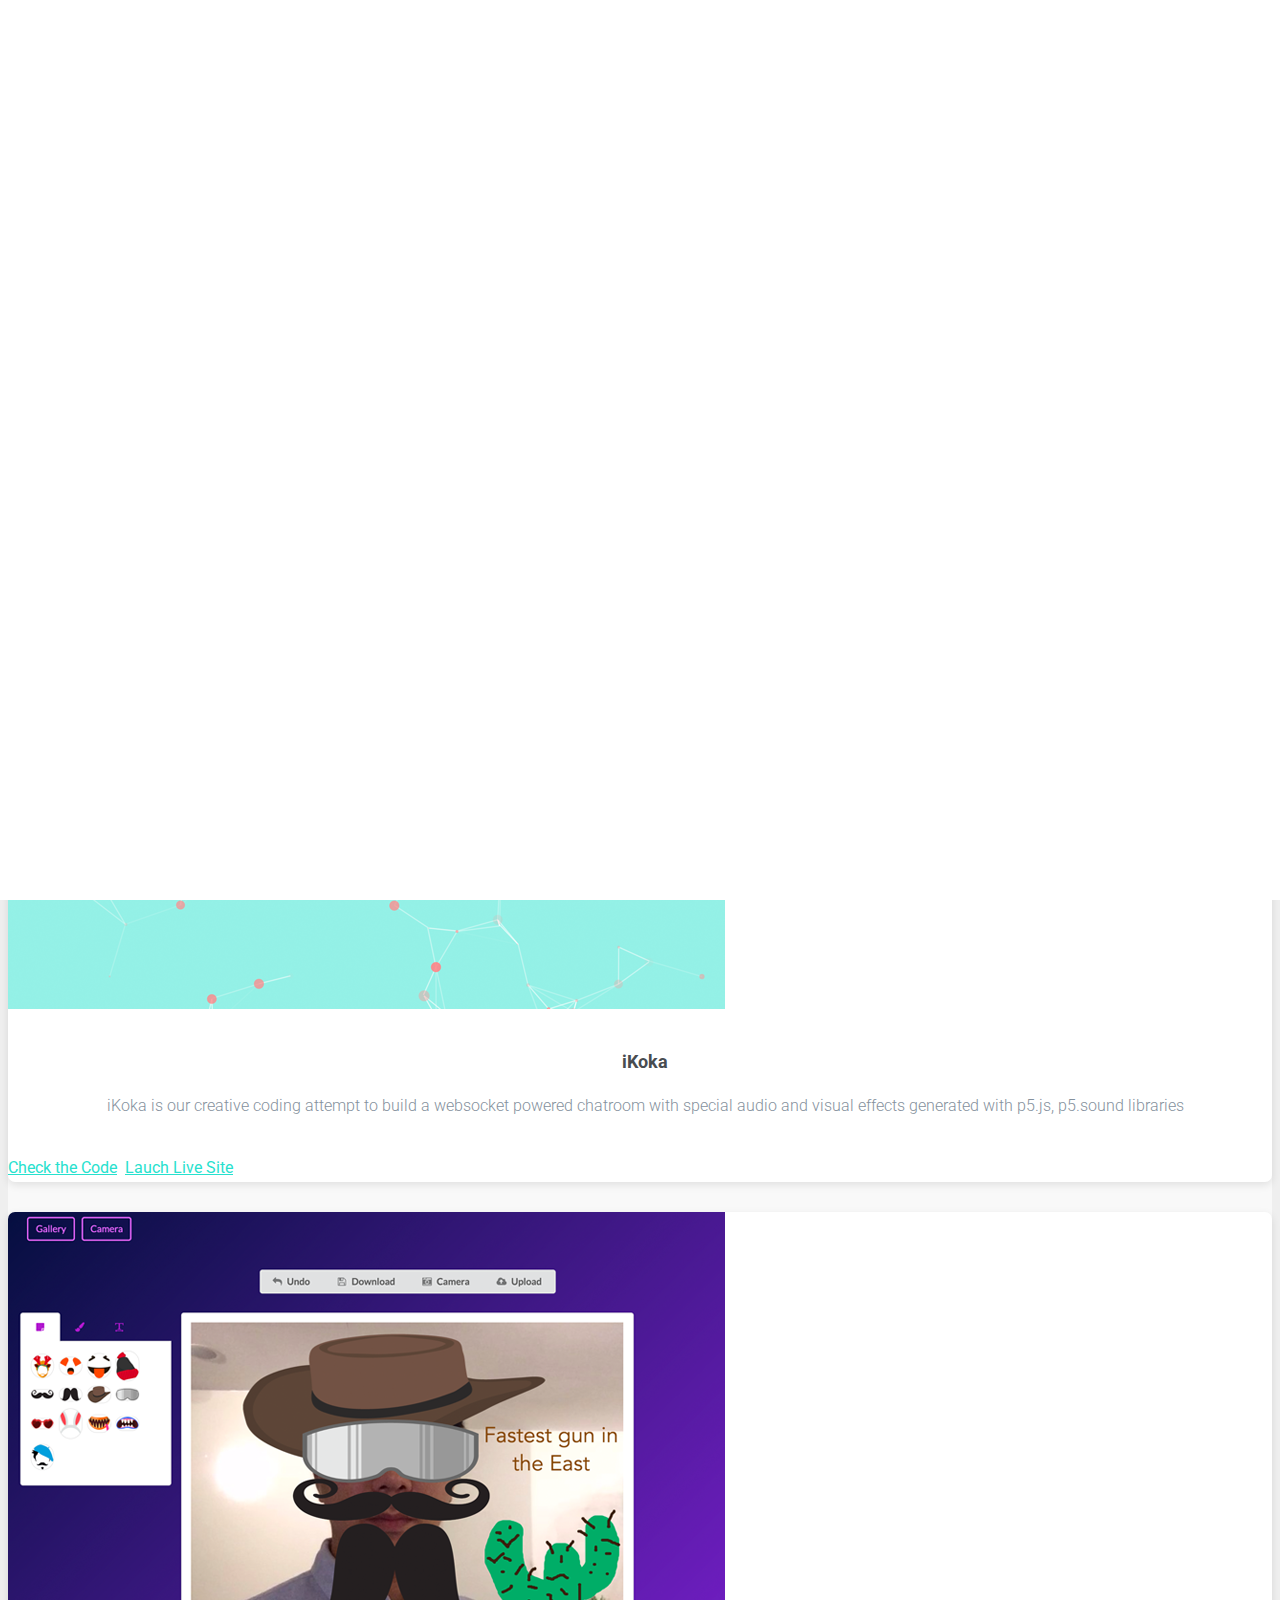
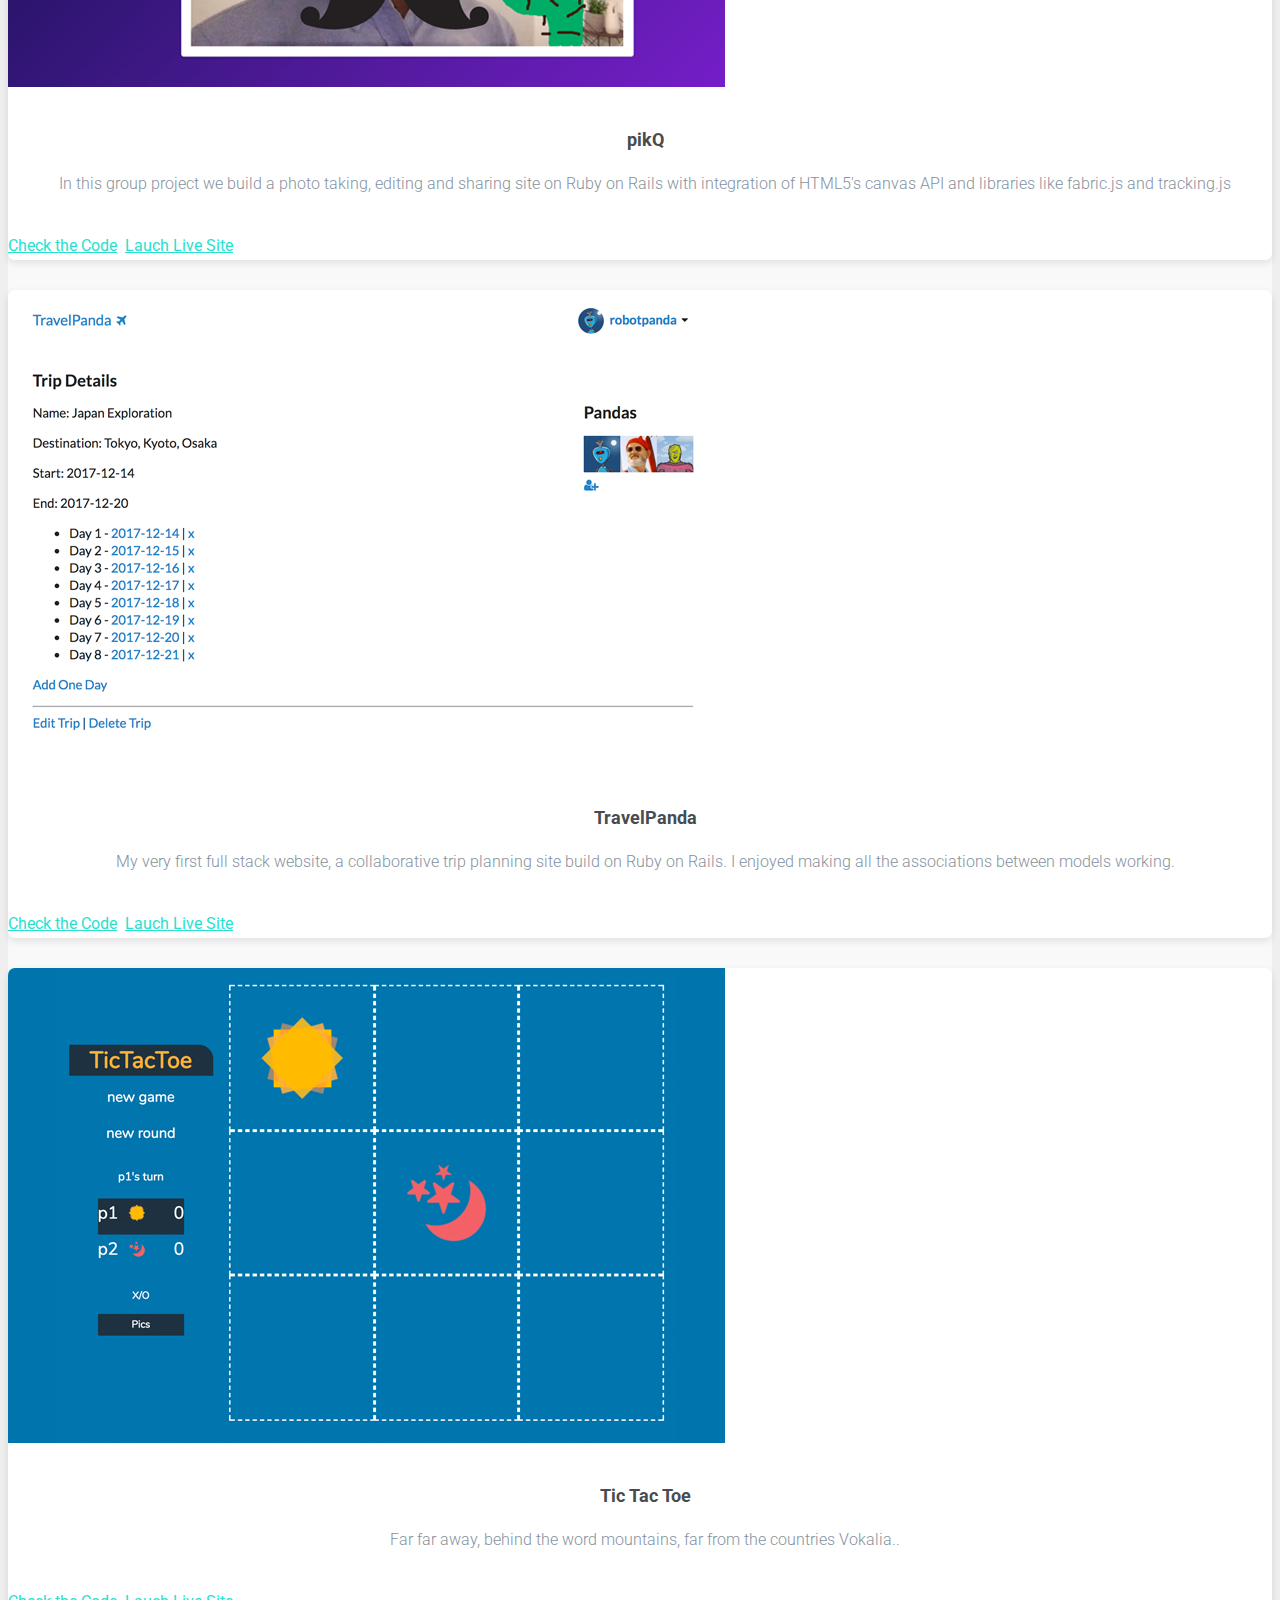
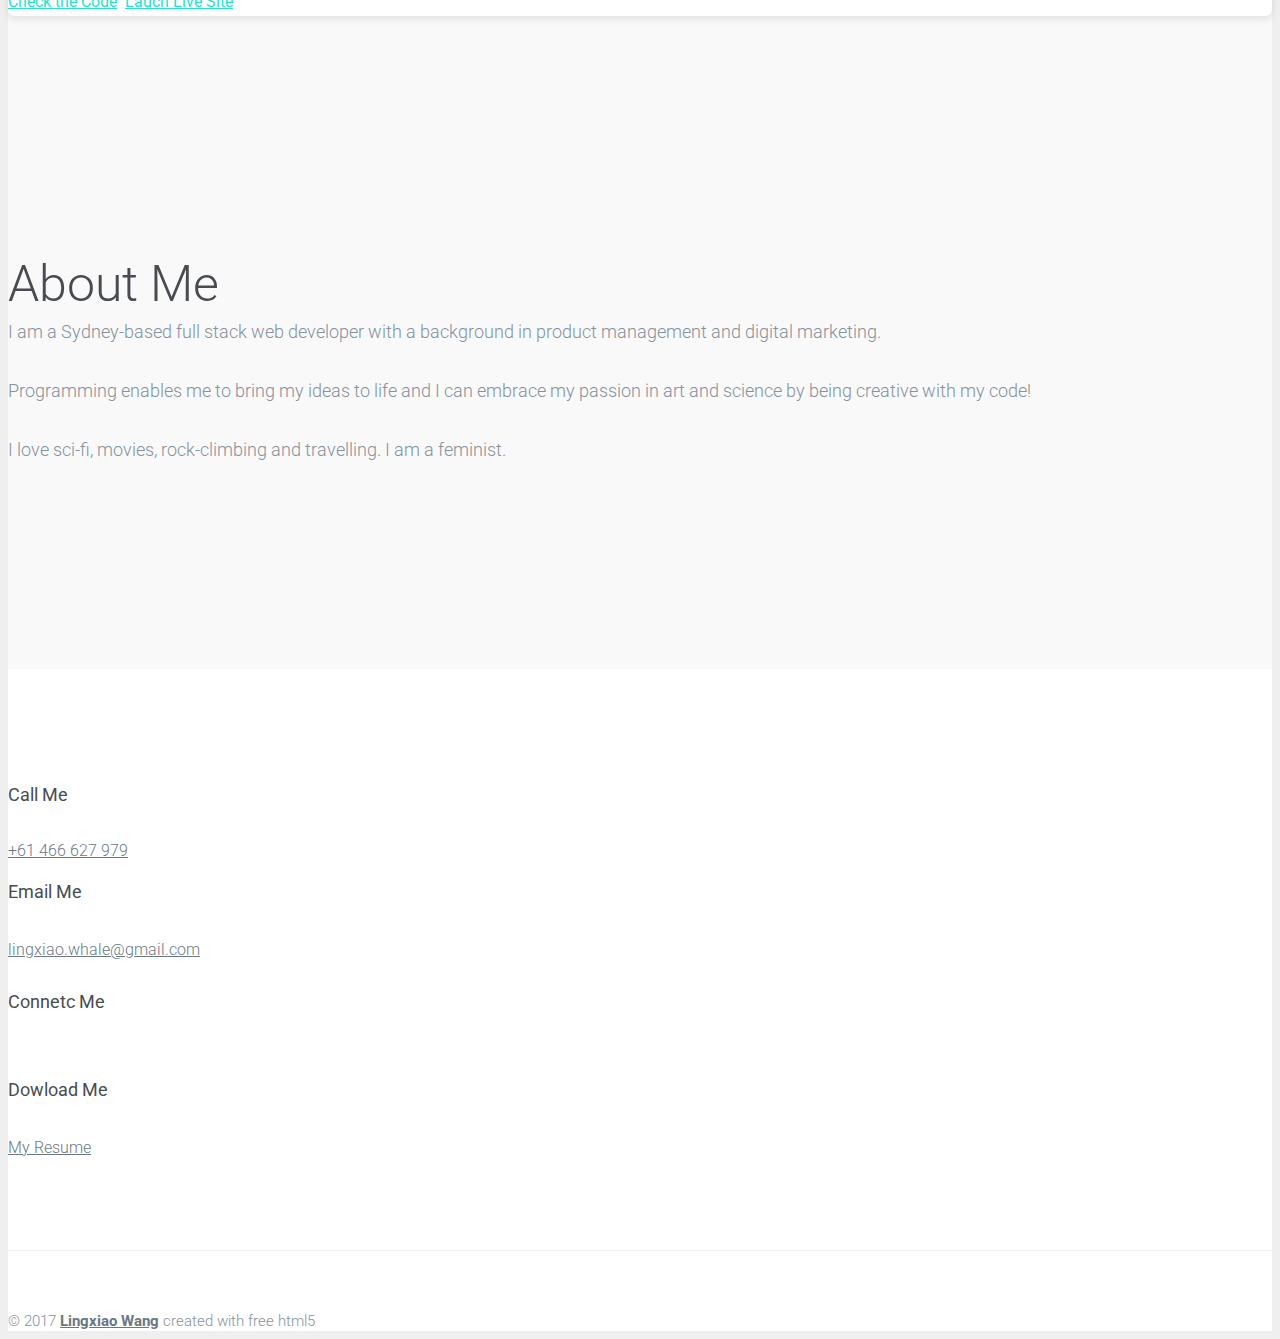
==== commit 5e1ad50c: "travelling" ====
--- a/index.html
+++ b/index.html
@@ -143,7 +143,7 @@
 						<h2 class="fh5co-lead animate-box">About Me</h2>
 						<p class="fh5co-sub-lead animate-box">I am a Sydney-based full stack web developer with a background in product management and digital marketing. </p>
 						<p class="fh5co-sub-lead animate-box">Programming enables me to bring my ideas to life and I can embrace my passion in art and science by being creative with my code!</p>
-						<p class="fh5co-sub-lead animate-box">I love sci-fi, movies, rock-climbing and travel. I am a feminist.</p>
+						<p class="fh5co-sub-lead animate-box">I love sci-fi, movies, rock-climbing and travelling. I am a feminist.</p>
 					</div>
 				</div>
 			</div>
@@ -182,6 +182,7 @@
 							<ul class="fh5co-social">
 								<li><a href="https://www.linkedin.com/in/lingxiao-w/" target="_blank"><i class="icon-linkedin"></i></a></li>
 								<li><a href="https://github.com/douMax" target="_blank"><i class="icon-github"></i></a></li>
+								<li><a href="https://www.behance.net/xwangl21399aa" target="_blank"><i class="icon-behance"></i></a></li>
 							</ul>
 						</div>
 					</div>
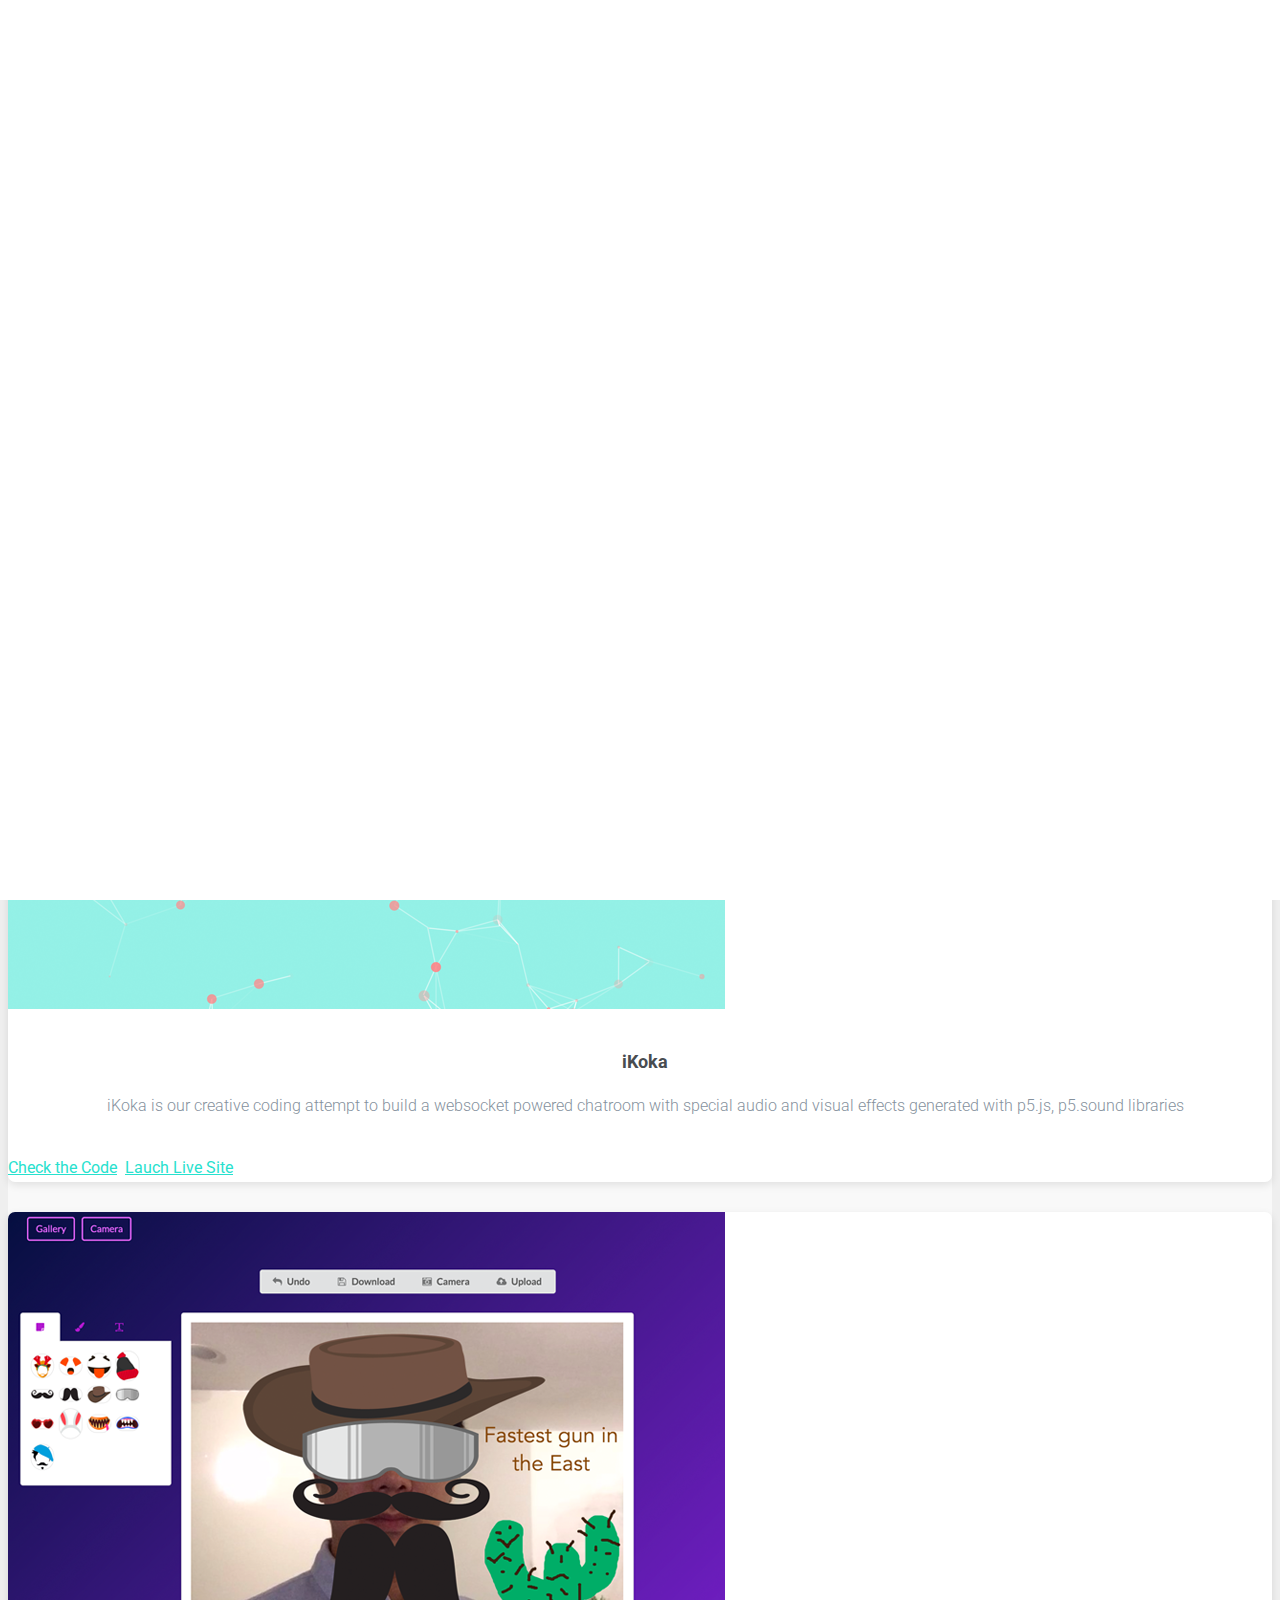
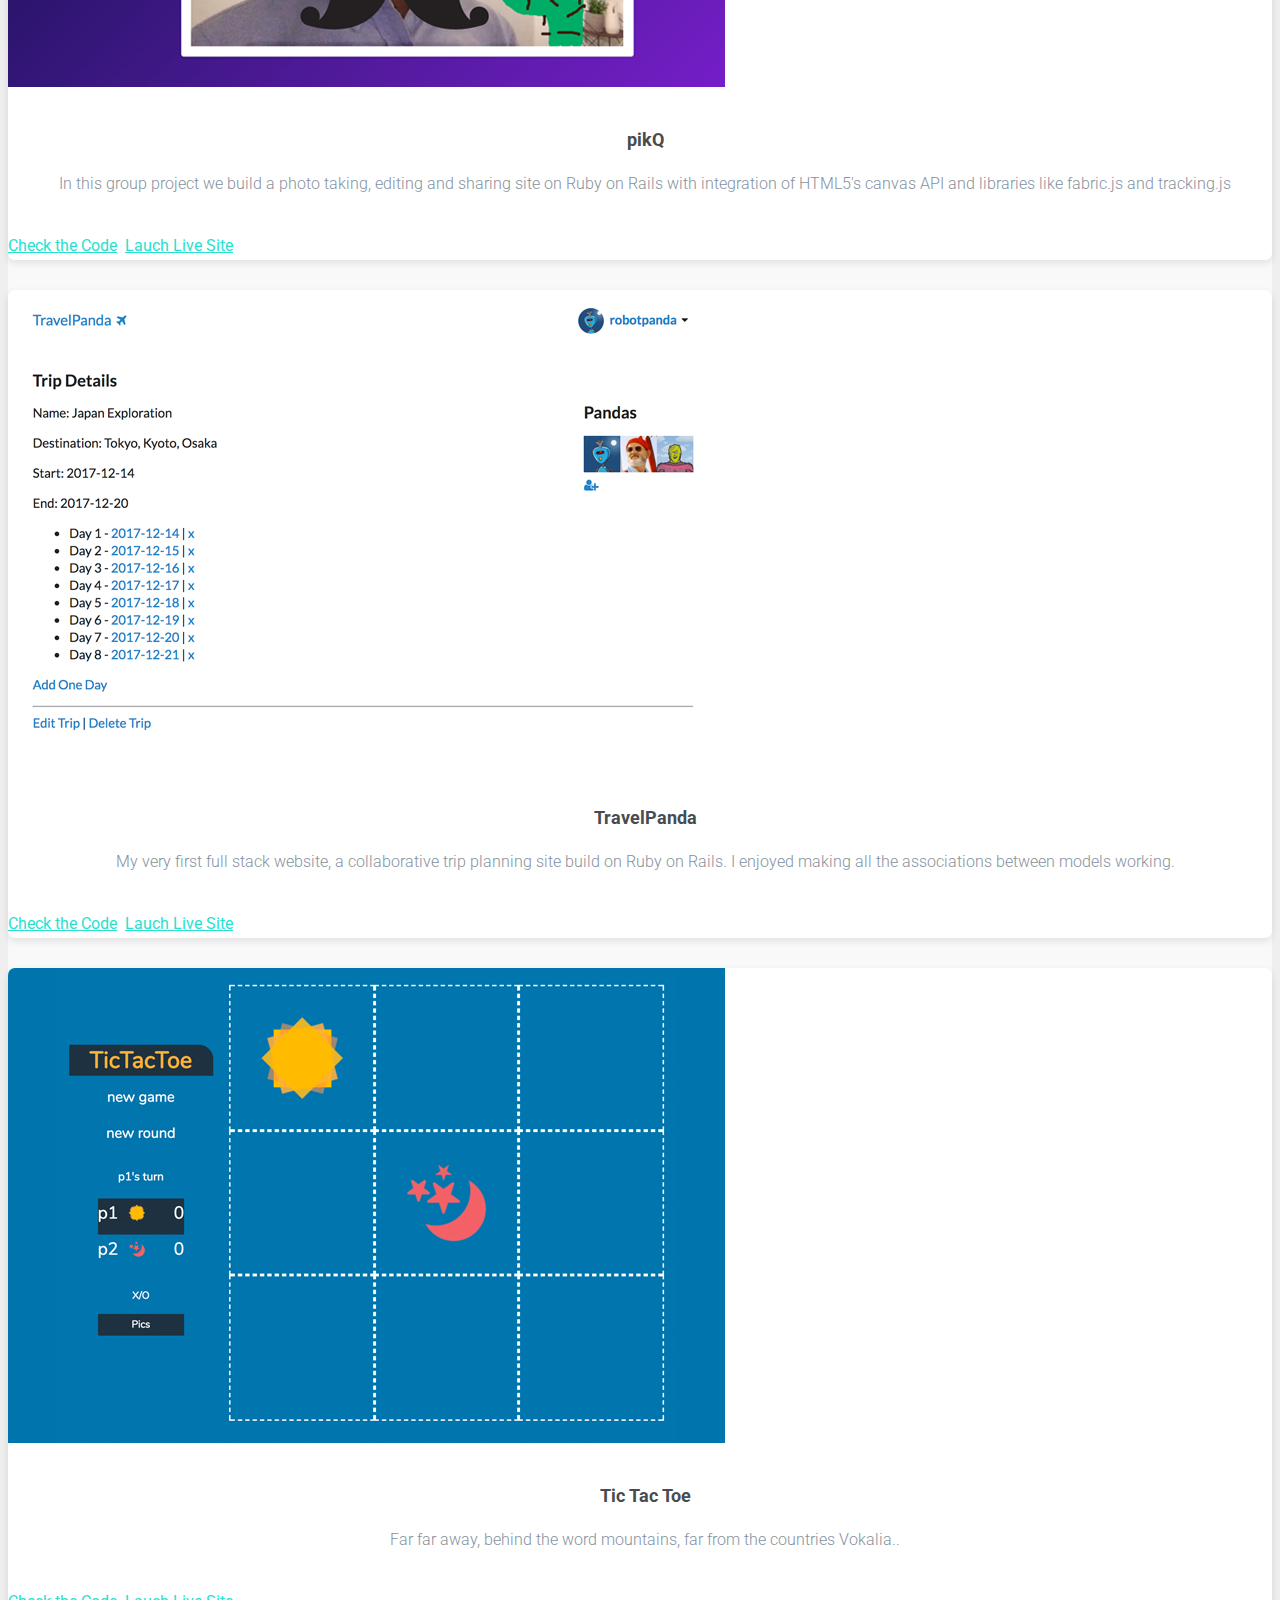
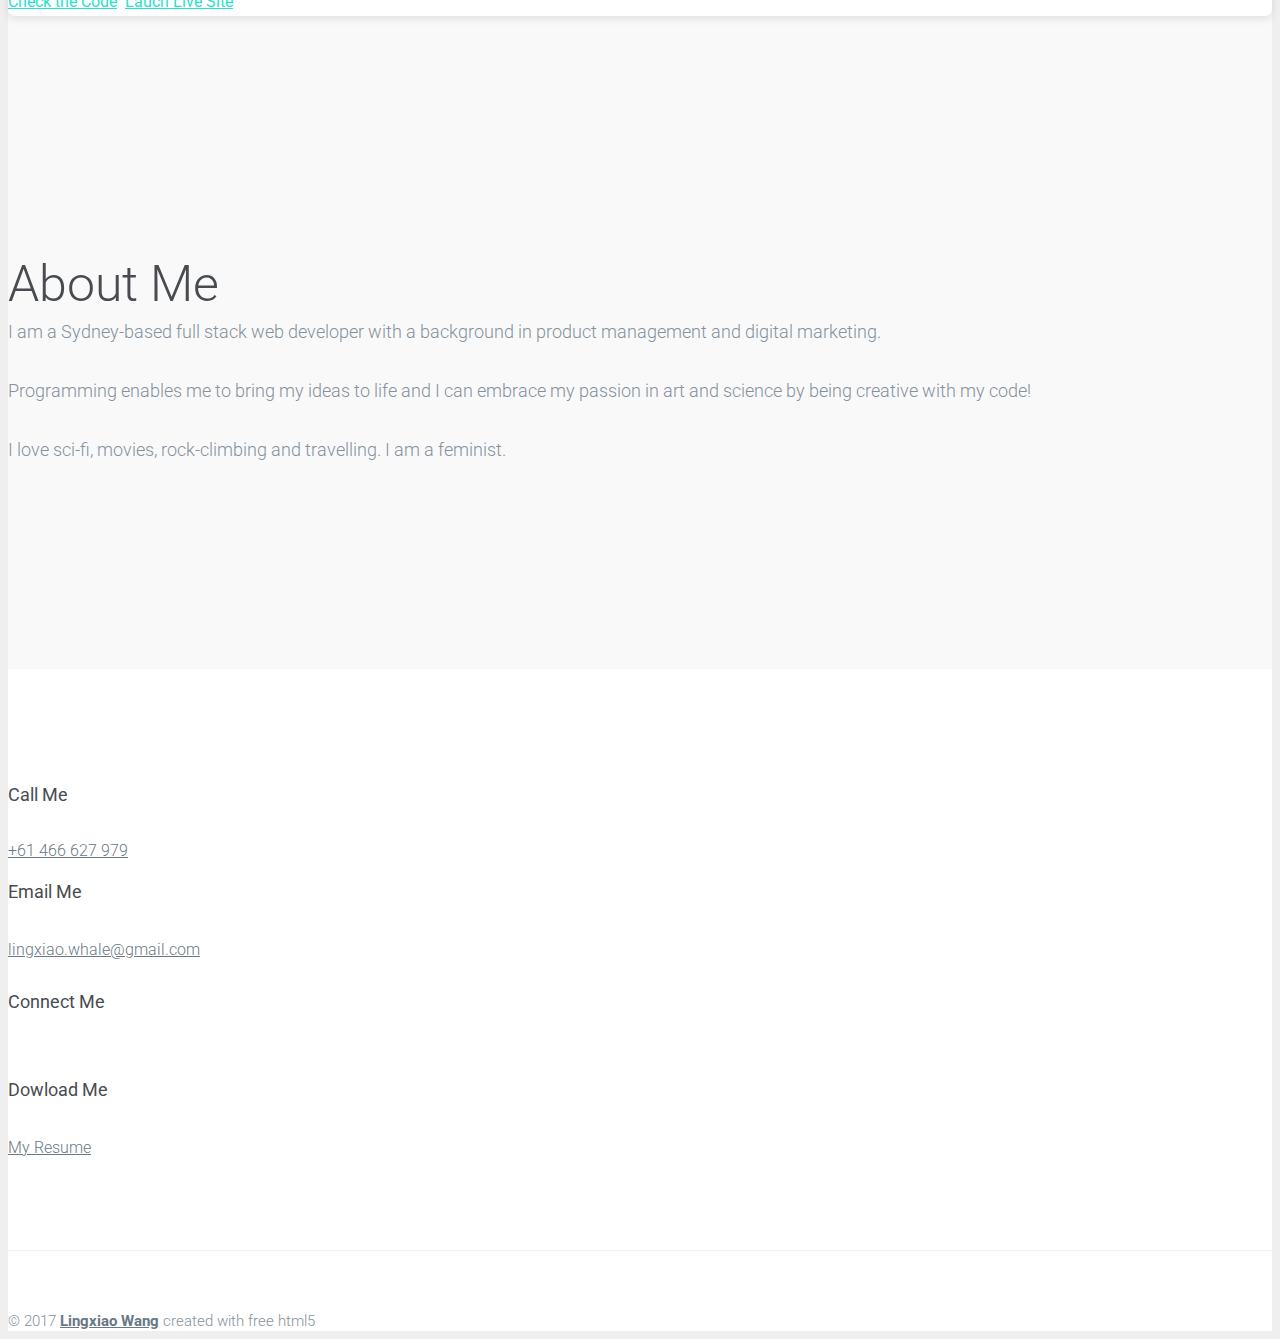
==== commit 85f3c3b9: "correct typo" ====
--- a/index.html
+++ b/index.html
@@ -178,7 +178,7 @@
 
 					<div class="col-md-3 col-sm-6 col-xs-12 animate-box">
 						<div class="fh5co-footer-widget">
-							<h3>Connetc Me</h3>
+							<h3>Connect Me</h3>
 							<ul class="fh5co-social">
 								<li><a href="https://www.linkedin.com/in/lingxiao-w/" target="_blank"><i class="icon-linkedin"></i></a></li>
 								<li><a href="https://github.com/douMax" target="_blank"><i class="icon-github"></i></a></li>
